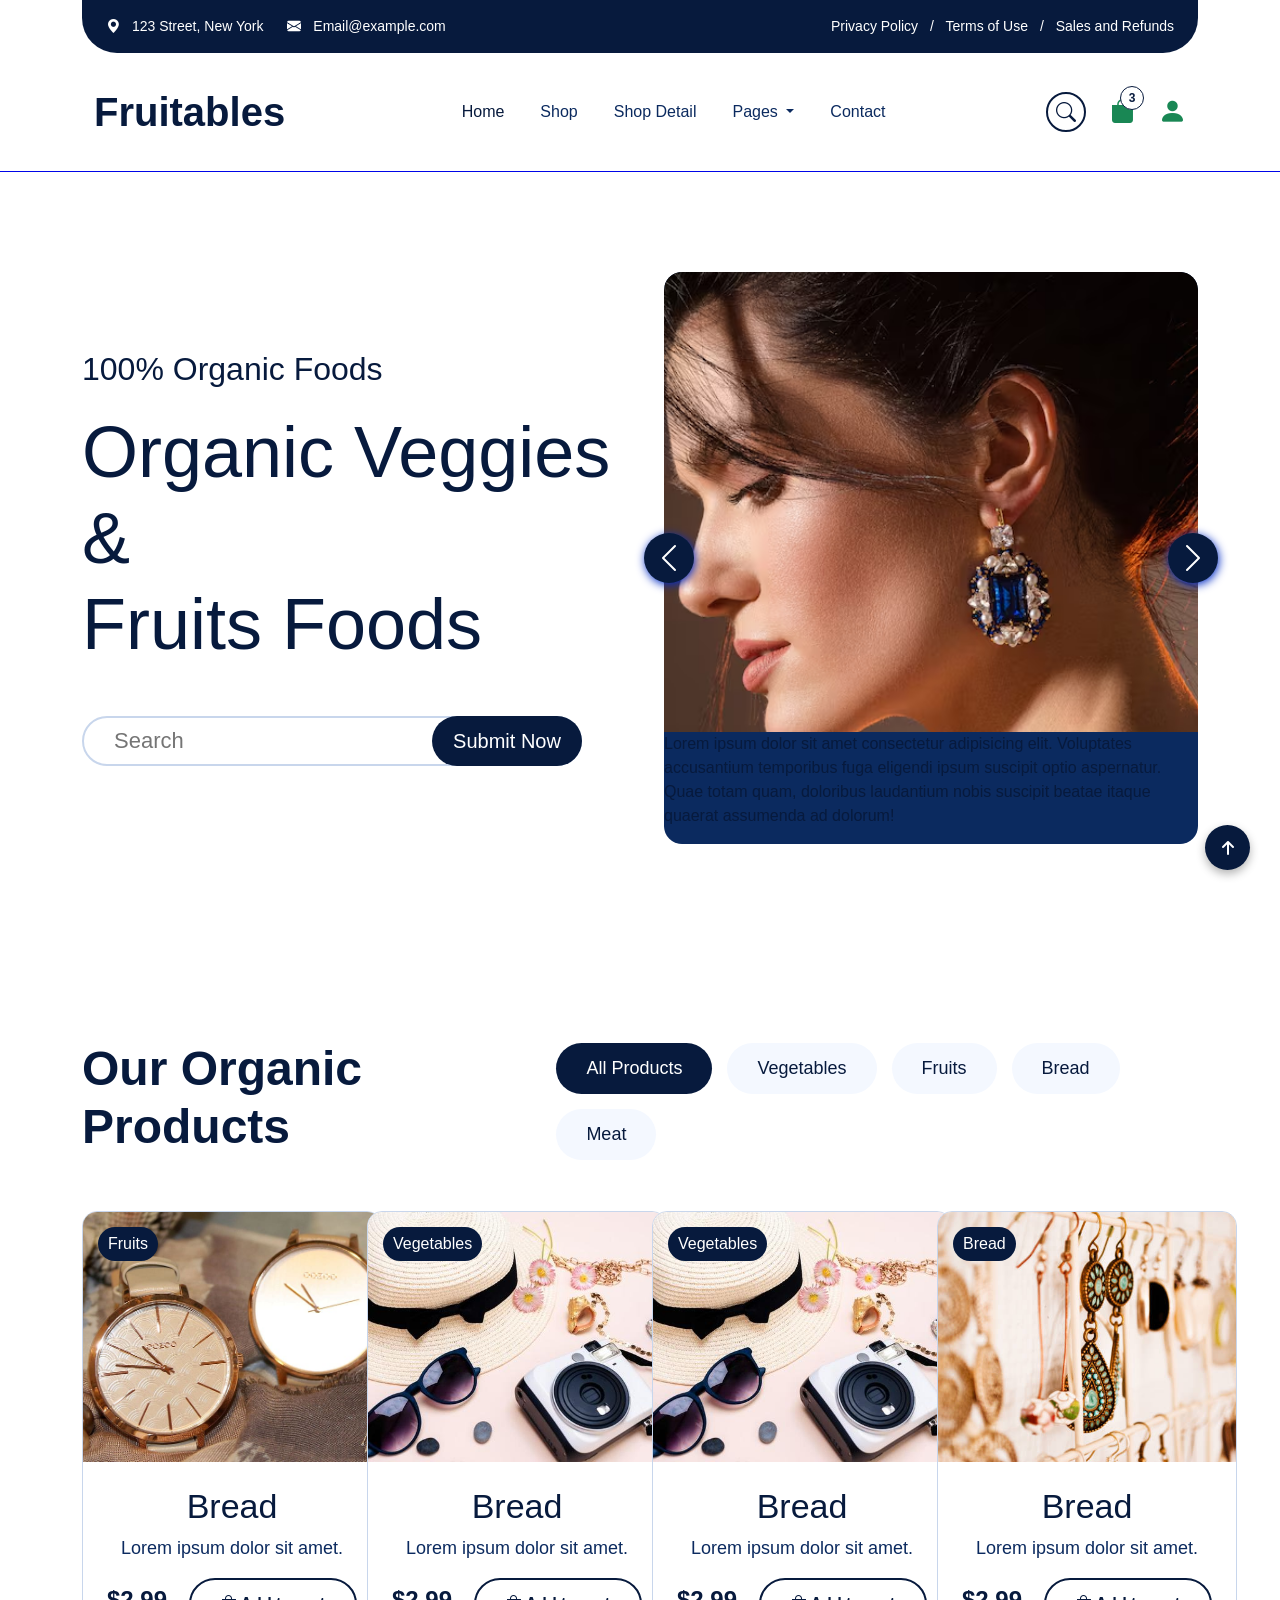
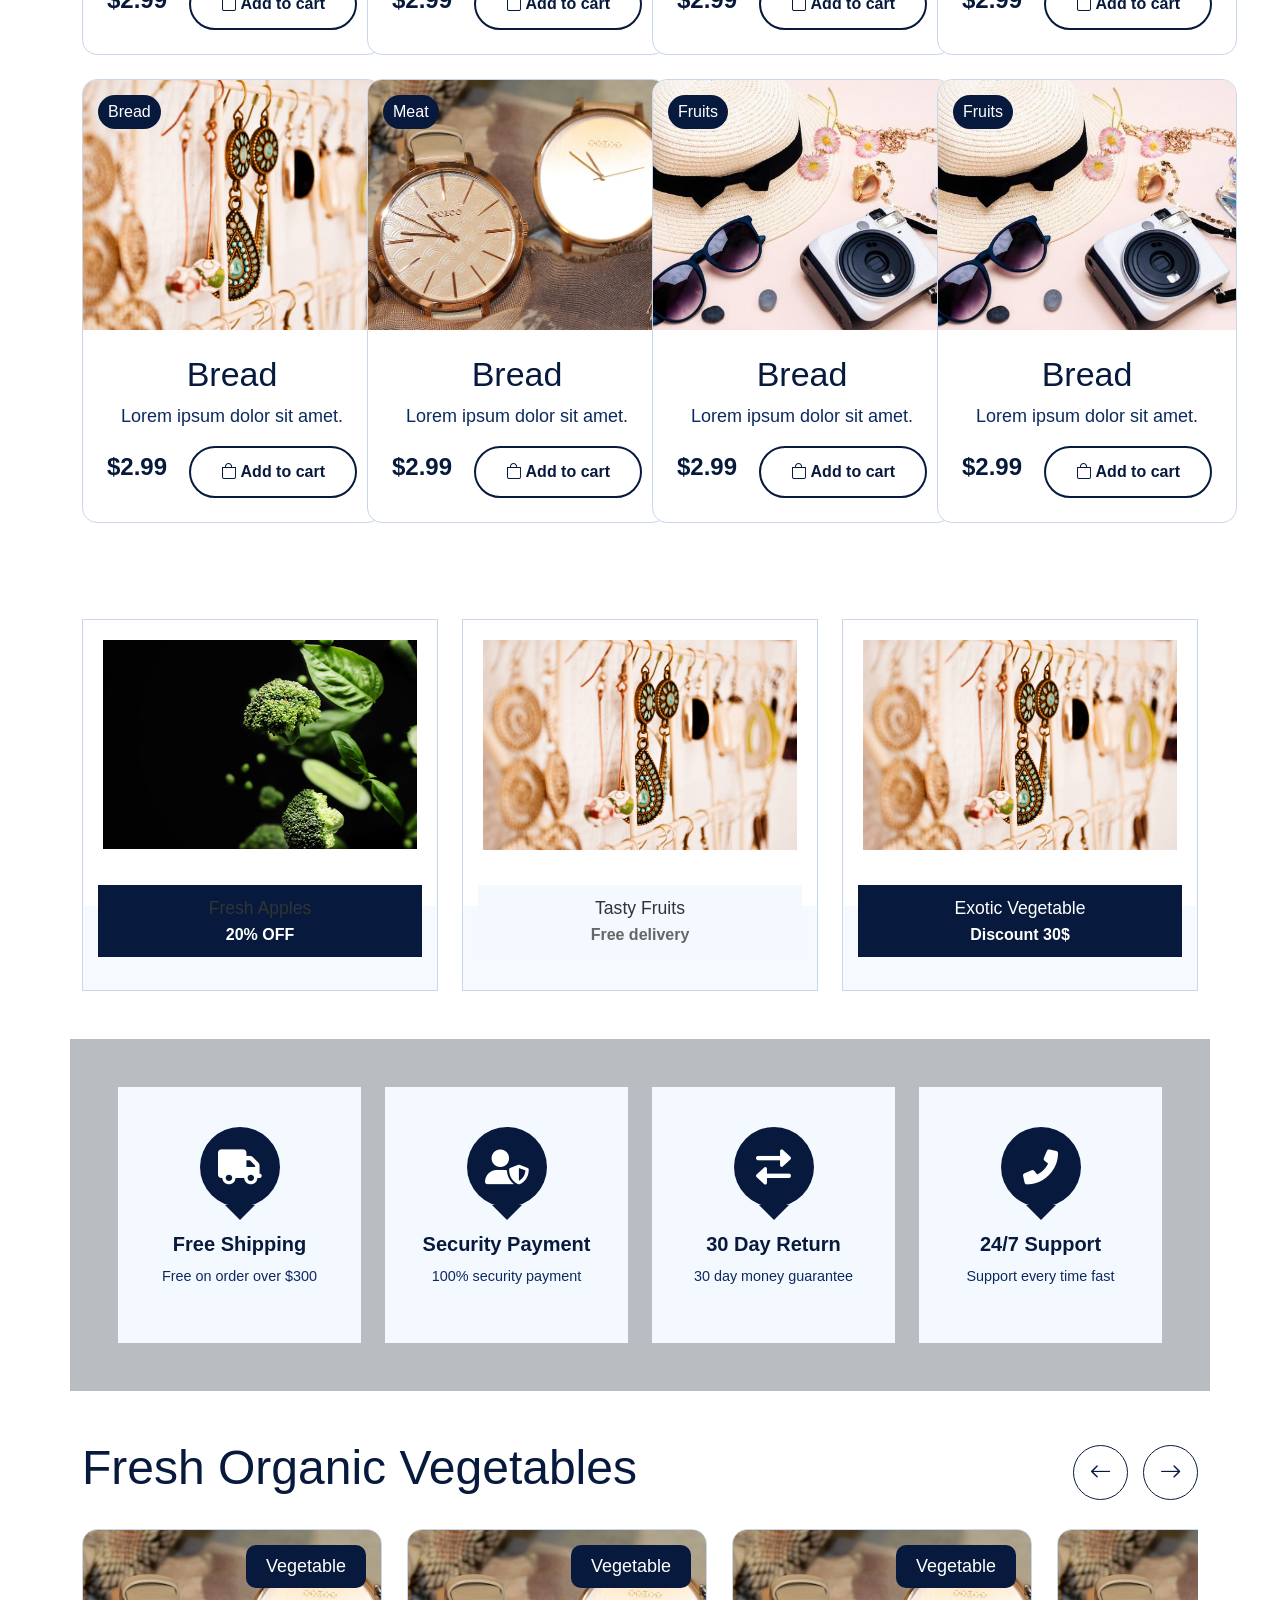
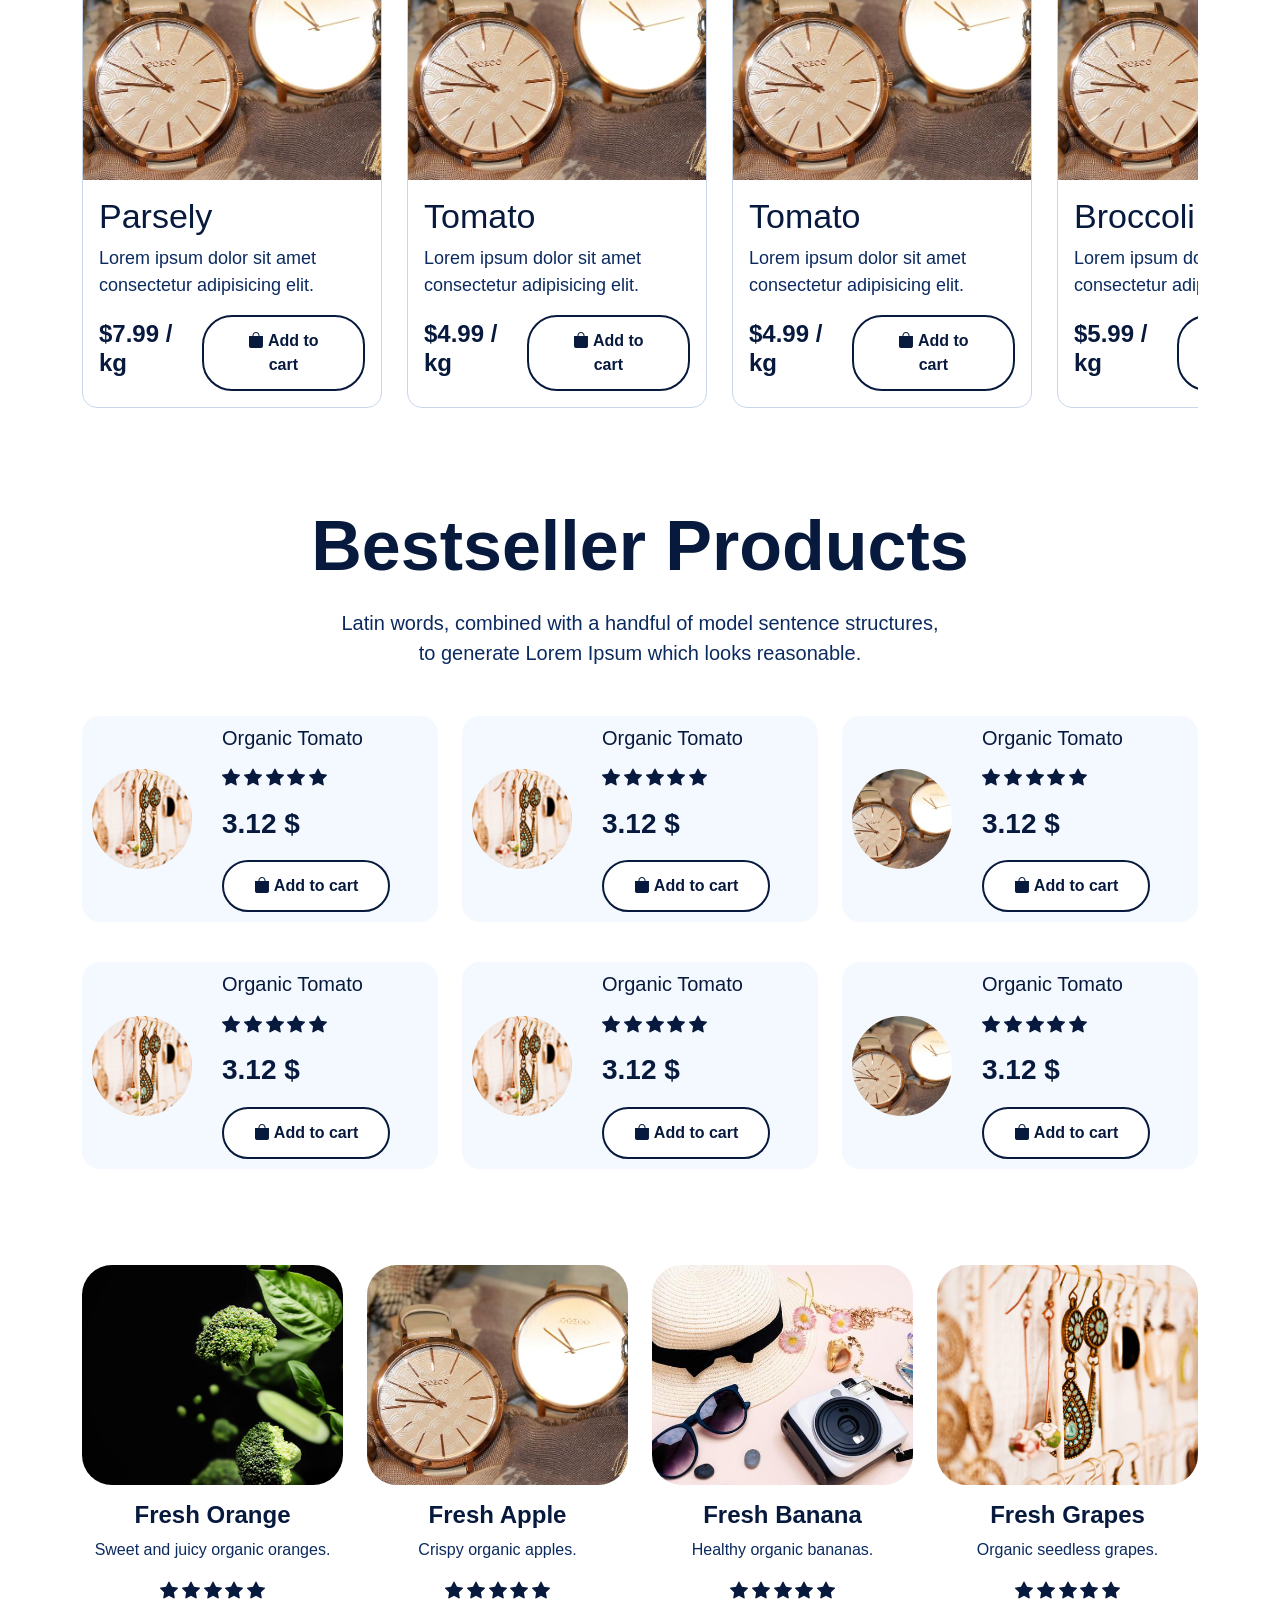
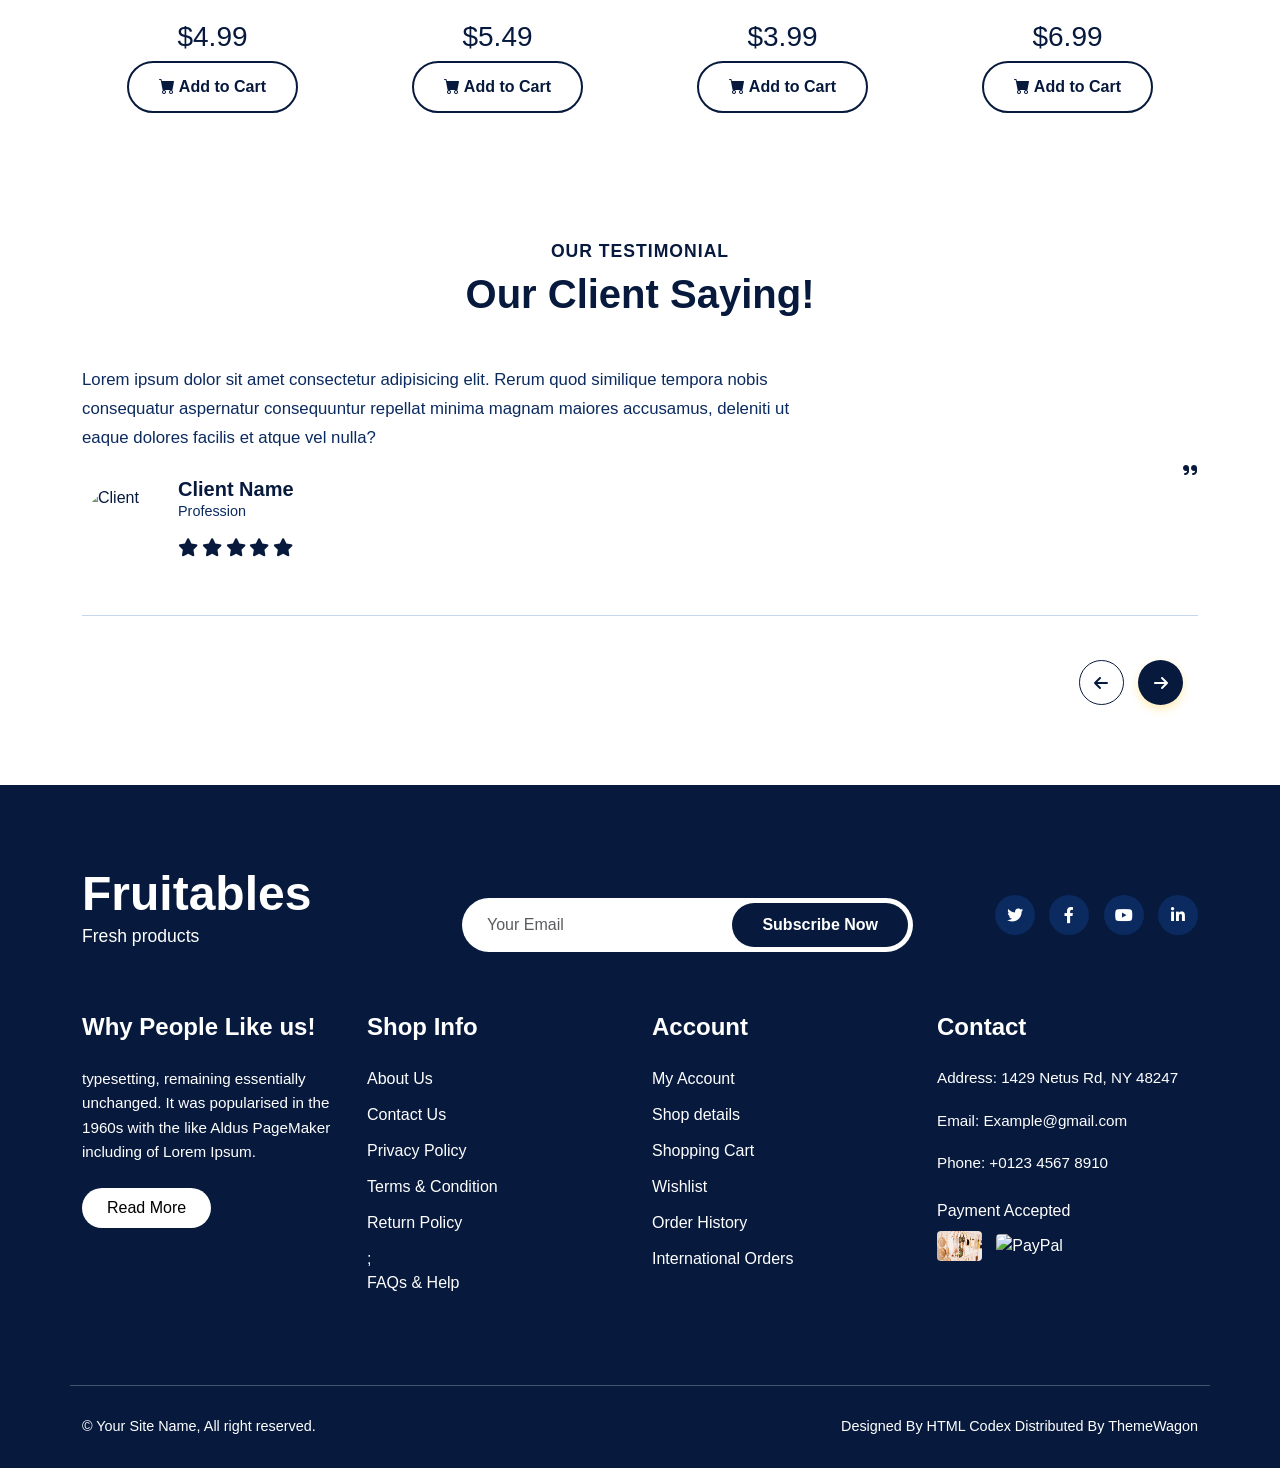
==== index.html @ 26f95936 "this is new" ====
<!DOCTYPE html>
<html lang="en">
<head>
    <meta charset="UTF-8">
    <meta name="viewport" content="width=device-width, initial-scale=1.0">

    <!-- Bootstrap -->
    <link href="https://cdn.jsdelivr.net/npm/bootstrap@5.3.3/dist/css/bootstrap.min.css" rel="stylesheet">

    <!-- Bootstrap Icons -->
    <link rel="stylesheet"
        href="https://cdn.jsdelivr.net/npm/bootstrap-icons@1.11.3/font/bootstrap-icons.min.css">


        
<link rel="stylesheet" href="https://cdnjs.cloudflare.com/ajax/libs/font-awesome/6.0.0/css/all.min.css">


    <link rel="stylesheet" href="style.css">

    <title>Fruitables Navbar</title>
</head>
<body>

<div class="container">

    <!-- Top Bar -->
    <div class="top-bar px-4 py-3 d-none d-lg-flex justify-content-between align-items-center">

        <div class="d-flex align-items-center gap-4 text-white">
            <span>
                <i class="bi bi-geo-alt-fill me-2"></i>
                123 Street, New York
            </span>

            <span>
                <i class="bi bi-envelope-fill me-2"></i>
                Email@example.com
            </span>
        </div>

        <div class="text-white">
            <a href="#" class="text-white text-decoration-none">Privacy Policy</a>
            <span class="mx-2">/</span>

            <a href="#" class="text-white text-decoration-none">Terms of Use</a>
            <span class="mx-2">/</span>

            <a href="#" class="text-white text-decoration-none">Sales and Refunds</a>
        </div>

    </div>


    <!-- Navbar -->

    <nav class="navbar navbar-expand-lg bg-white py-4">

        <div class="container-fluid">

            <!-- Logo -->

            <a class="navbar-brand logo" href="#">
                Fruitables
            </a>

            <!-- Mobile Button -->

            <button class="navbar-toggler"
                type="button"
                data-bs-toggle="collapse"
                data-bs-target="#navbar">

                <span class="navbar-toggler-icon"></span>

            </button>

            <div class="collapse navbar-collapse" id="navbar">

                <!-- Menu -->

                <ul class="navbar-nav mx-auto">

                    <li class="nav-item">
                        <a class="nav-link active" href="#">Home</a>
                    </li>

                    <li class="nav-item">
                        <a class="nav-link" href="#">Shop</a>
                    </li>

                    <li class="nav-item">
                        <a class="nav-link" href="#">Shop Detail</a>
                    </li>

                    <li class="nav-item dropdown">

                        <a class="nav-link dropdown-toggle"
                            href="#"
                            role="button"
                            data-bs-toggle="dropdown">

                            Pages

                        </a>

                        <ul class="dropdown-menu">
                            <li><a class="dropdown-item" href="#">Cart</a></li>
                            <li><a class="dropdown-item" href="#">Checkout</a></li>
                            <li><a class="dropdown-item" href="#">404 Page</a></li>
                        </ul>

                    </li>

                    <li class="nav-item">
                        <a class="nav-link" href="#">Contact</a>
                    </li>

                </ul>


                <!-- Icons -->

                <div class="d-flex align-items-center gap-4">

                    <button class="search-btn">
                        <i class="bi bi-search"></i>
                    </button>

                    <div class="position-relative">

                        <i class="bi bi-bag-fill fs-4 text-success"></i>

                        <span class="cart-count">
                            3
                        </span>

                    </div>

                    <i class="bi bi-person-fill fs-3 text-success"></i>

                </div>

            </div>

        </div>

    </nav>

</div>























<!-- Hero Section -->
<section class="hero-section">
    <div class="container">
        <div class="row align-items-center g-5">

            <!-- Left Content -->
            <div class="col-lg-6">

                <h5 class="hero-subtitle">
                    100% Organic Foods
                </h5>

                <h1 class="hero-title">
                    Organic Veggies & <br>
                    Fruits Foods
                </h1>

                <!-- Search Box -->
                <form class="hero-search mt-5">
                    <input type="text" placeholder="Search">

                    <button type="submit">
                        Submit Now
                    </button>
                </form>

            </div>

            <!-- Right Image -->
            <div class="col-lg-6">

                <div id="heroSlider" class="carousel slide" data-bs-ride="carousel">

                    <div class="carousel-inner rounded-4">

                        <div class="carousel-item active">

                            <div class="slider-box">

                                <img src="images/j1.avif"
                                    class="d-block w-100"
                                    alt="Fruits">

                                    <p>Lorem ipsum dolor sit amet consectetur adipisicing elit. Voluptates accusantium temporibus fuga eligendi ipsum suscipit optio aspernatur. Quae totam quam, doloribus laudantium nobis suscipit beatae itaque quaerat assumenda ad dolorum!</p>

                        

                            </div>

                        </div>

                        <div class="carousel-item">

                            <div class="slider-box">

                                <img src="images/j2.jpg"
                                    class="d-block w-100"
                                    alt="Vegetables">

                              

                            </div>

                        </div>

                    </div>

                    <!-- Previous -->

                    <button class="carousel-control-prev"
                        type="button"
                        data-bs-target="#heroSlider"
                        data-bs-slide="prev">

                        <span class="carousel-control-prev-icon"></span>

                    </button>

                    <!-- Next -->

                    <button class="carousel-control-next"
                        type="button"
                        data-bs-target="#heroSlider"
                        data-bs-slide="next">

                        <span class="carousel-control-next-icon"></span>

                    </button>

                </div>

            </div>

        </div>
    </div>
</section>





<section class="products py-5 my-5">
    <div class="container">

        <div class="d-lg-flex justify-content-between align-items-center mb-5">

            <h2 class="fw-bold display-5">
                Our Organic Products
            </h2>

            <div class="filter-buttons">

                <button class="filter-btn active" data-filter="all">
                    All Products
                </button>

                <button class="filter-btn" data-filter="vegetables">
                    Vegetables
                </button>

                <button class="filter-btn" data-filter="fruits">
                    Fruits
                </button>

                <button class="filter-btn" data-filter="bread">
                    Bread
                </button>

                <button class="filter-btn" data-filter="meat">
                    Meat
                </button>

            </div>

        </div>

        <div class="row g-4" id="product-list">

            <!-- Fruits -->

            <div class="col-lg-3 col-md-6 product" data-category="fruits">
                <div class="product-card">
                    <span class="badge-category">Fruits</span>

                    <img src="images/ac1.jpg" class="img-fluid">

                    <div class="p-4 text-center">

                        <h3>Bread</h3>

                        <p>Lorem ipsum dolor sit amet.</p>

                        <div class="d-flex justify-content-between align-items-center">

                            <h4>$2.99</h4>

                            <button class="cart-btn">
                                <i class="bi bi-bag"></i>
                                Add to cart
                            </button>

                        </div>

                    </div>

                </div>
            </div>

            <!-- Vegetable -->

            <div class="col-lg-3 col-md-6 product" data-category="vegetables">

                <div class="product-card">

                    <span class="badge-category">Vegetables</span>

                    <img src="images/ac5.jpg" class="img-fluid">

                      <div class="p-4 text-center">

                        <h3>Bread</h3>

                        <p>Lorem ipsum dolor sit amet.</p>

                        <div class="d-flex justify-content-between align-items-center">

                            <h4>$2.99</h4>

                            <button class="cart-btn">
                                <i class="bi bi-bag"></i>
                                Add to cart
                            </button>

                        </div>

                    </div>
                </div>

            </div>

             <!-- Vegetable -->

            <div class="col-lg-3 col-md-6 product" data-category="vegetables">

                <div class="product-card">

                    <span class="badge-category">Vegetables</span>

                    <img src="images/ac5.jpg" class="img-fluid">

                      <div class="p-4 text-center">

                        <h3>Bread</h3>

                        <p>Lorem ipsum dolor sit amet.</p>

                        <div class="d-flex justify-content-between align-items-center">

                            <h4>$2.99</h4>

                            <button class="cart-btn">
                                <i class="bi bi-bag"></i>
                                Add to cart
                            </button>

                        </div>

                    </div>
                </div>

            </div>

            <!-- Bread -->

            <div class="col-lg-3 col-md-6 product" data-category="bread">

                <div class="product-card">

                    <span class="badge-category">Bread</span>

                    <img src="images/ac6.jpg" class="img-fluid">

                    <div class="p-4 text-center">

                        <h3>Bread</h3>

                        <p>Lorem ipsum dolor sit amet.</p>

                        <div class="d-flex justify-content-between align-items-center">

                            <h4>$2.99</h4>

                            <button class="cart-btn">
                                <i class="bi bi-bag"></i>
                                Add to cart
                            </button>

                        </div>

                    </div>

                </div>

            </div>

               <!-- Bread -->

            <div class="col-lg-3 col-md-6 product" data-category="bread">

                <div class="product-card">

                    <span class="badge-category">Bread</span>

                    <img src="images/ac6.jpg" class="img-fluid">

                    <div class="p-4 text-center">

                        <h3>Bread</h3>

                        <p>Lorem ipsum dolor sit amet.</p>

                        <div class="d-flex justify-content-between align-items-center">

                            <h4>$2.99</h4>

                            <button class="cart-btn">
                                <i class="bi bi-bag"></i>
                                Add to cart
                            </button>

                        </div>

                    </div>

                </div>

            </div>


            <!-- Meat -->

            <div class="col-lg-3 col-md-6 product" data-category="meat">

                <div class="product-card">

                    <span class="badge-category">Meat</span>

                    <img src="images/ac1.jpg" class="img-fluid">

                      <div class="p-4 text-center">

                        <h3>Bread</h3>

                        <p>Lorem ipsum dolor sit amet.</p>

                        <div class="d-flex justify-content-between align-items-center">

                            <h4>$2.99</h4>

                            <button class="cart-btn">
                                <i class="bi bi-bag"></i>
                                Add to cart
                            </button>

                        </div>

                    </div>

                </div>

            </div>

            <!-- Another Fruit -->

            <div class="col-lg-3 col-md-6 product" data-category="fruits">

                <div class="product-card">

                    <span class="badge-category">Fruits</span>

                    <img src="images/ac5.jpg" class="img-fluid">

                     <div class="p-4 text-center">

                        <h3>Bread</h3>

                        <p>Lorem ipsum dolor sit amet.</p>

                        <div class="d-flex justify-content-between align-items-center">

                            <h4>$2.99</h4>

                            <button class="cart-btn">
                                <i class="bi bi-bag"></i>
                                Add to cart
                            </button>

                        </div>

                    </div>
                </div>

            </div>


                <!-- Another Fruit -->

            <div class="col-lg-3 col-md-6 product" data-category="fruits">

                <div class="product-card">

                    <span class="badge-category">Fruits</span>

                    <img src="images/ac5.jpg" class="img-fluid">

                     <div class="p-4 text-center">

                        <h3>Bread</h3>

                        <p>Lorem ipsum dolor sit amet.</p>

                        <div class="d-flex justify-content-between align-items-center">

                            <h4>$2.99</h4>

                            <button class="cart-btn">
                                <i class="bi bi-bag"></i>
                                Add to cart
                            </button>

                        </div>

                    </div>
                </div>

            </div>

        </div>

    </div>
</section>


<div class="container">
    <div class="row g-4 justify-content-center">
        
        <!-- Card 1 -->
        <div class="col-md-4 col-sm-6">
            <div class="fruit-shop-card fruit-card-apple">
                <div class="fruit-shop-img-container">
                    <img src="images/b1.jpg" alt="Apples">
                </div>
                <div class="fruit-shop-info-section">
                    <div class="fruit-shop-bg-overlay"></div>
                    <div class="fruit-shop-text-box">
                        <div class="fruit-shop-title">Fresh Apples</div>
                        <div class="fruit-shop-offer">20% OFF</div>
                    </div>
                </div>
            </div>
        </div>

        <!-- Card 2 -->
        <div class="col-md-4 col-sm-6">
            <div class="fruit-shop-card fruit-card-berry">
                <div class="fruit-shop-img-container">
                    <img src="images/ac6.jpg" alt="Strawberry">
                </div>
                <div class="fruit-shop-info-section">
                    <div class="fruit-shop-bg-overlay"></div>
                    <div class="fruit-shop-text-box">
                        <div class="fruit-shop-title">Tasty Fruits</div>
                        <div class="fruit-shop-offer">Free delivery</div>
                    </div>
                </div>
            </div>
        </div>

        <!-- Card 3 -->
        <div class="col-md-4 col-sm-6">
            <div class="fruit-shop-card fruit-card-veg">
                <div class="fruit-shop-img-container">
                    <img src="images/ac6.jpg" alt="Broccoli">
                </div>
                <div class="fruit-shop-info-section">
                    <div class="fruit-shop-bg-overlay"></div>
                    <div class="fruit-shop-text-box">
                        <div class="fruit-shop-title">Exotic Vegetable</div>
                        <div class="fruit-shop-offer">Discount 30$</div>
                    </div>
                </div>
            </div>
        </div>

    </div>
</div>

















<section class="container mt-5 p-5" style="background-color: rgb(185, 188, 192);">
    <div class="row g-4">
        
        <!-- Service 1: Free Shipping -->
        <div class="col-lg-3 col-md-6">
            <div class="service-card">
                <div class="icon-marker">
                    <i class="fas fa-truck"></i>
                </div>
                <div class="content-wrapper">
                    <h5 class="service-title">Free Shipping</h5>
                    <p class="service-desc">Free on order over $300</p>
                </div>
            </div>
        </div>

        <!-- Service 2: Security Payment -->
        <div class="col-lg-3 col-md-6">
            <div class="service-card">
                <div class="icon-marker">                  <i class="fas fa-user-shield"></i>
                </div>
                <div class="content-wrapper">
                    <h5 class="service-title">Security Payment</h5>
                    <p class="service-desc">100% security payment</p>
                </div>
            </div>
        </div>

        <!-- Service 3: 30 Day Return -->
        <div class="col-lg-3 col-md-6">
            <div class="service-card">
                <div class="icon-marker">
                    <i class="fas fa-exchange-alt"></i>
                </div>
                <div class="content-wrapper">
                    <h5 class="service-title">30 Day Return</h5>
                    <p class="service-desc">30 day money guarantee</p>
                </div>
            </div>
        </div>

        <!-- Service 4: 24/7 Support -->
        <div class="col-lg-3 col-md-6">
            <div class="service-card">
                <div class="icon-marker">
                    <i class="fas fa-phone-alt"></i>
                </div>
                <div class="content-wrapper">
                    <h5 class="service-title">24/7 Support</h5>
                    <p class="service-desc">Support every time fast</p>
                </div>
            </div>
        </div>

    </div>
</section>


















<section class="py-5">
    <div class="container">

        <!-- Heading -->
        <div class="d-flex justify-content-between align-items-center mb-4">
            <h1 class="fw-light display-5">
                Fresh Organic Vegetables
            </h1>

            <div class="slider-buttons">
                <button class="slider-btn" id="prev">
                    <i class="bi bi-arrow-left"></i>
                </button>

                <button class="slider-btn" id="next">
                    <i class="bi bi-arrow-right"></i>
                </button>
            </div>
        </div>

        <!-- Slider -->
        <div class="slider-wrapper">

            <div class="slider-track" id="slider">

                <!-- Card -->
                <div class="product-card">
                   <div class="card-img">
        <img src="images/ac1.jpg" alt="Vegetable">
    </div>
                    <span class="badge-custom">Vegetable</span>

                    <div class="p-3">
                        <h3>Parsely</h3>

                        <p>
                            Lorem ipsum dolor sit amet consectetur adipisicing elit.
                        </p>

                        <div class="d-flex justify-content-between align-items-center">

                            <h4>$7.99 / kg</h4>

                            <button class="cart-btn">
                                <i class="bi bi-bag-fill"></i>
                                Add to cart
                            </button>

                        </div>

                    </div>
                </div>

                <!-- Card -->
                <div class="product-card">
                  <div class="card-img">
        <img src="images/ac1.jpg" alt="Vegetable">
    </div>
                    <span class="badge-custom">Vegetable</span>

                    <div class="p-3">
                        <h3>Tomato</h3>

                        <p>
                            Lorem ipsum dolor sit amet consectetur adipisicing elit.
                        </p>

                        <div class="d-flex justify-content-between align-items-center">

                            <h4>$4.99 / kg</h4>

                            <button class="cart-btn">
                                <i class="bi bi-bag-fill"></i>
                                Add to cart
                            </button>

                        </div>

                    </div>
                </div>


                 <div class="product-card">
                     <div class="card-img">
        <img src="images/ac1.jpg" alt="Vegetable">
    </div>
                    <span class="badge-custom">Vegetable</span>

                    <div class="p-3">
                        <h3>Tomato</h3>

                        <p>
                            Lorem ipsum dolor sit amet consectetur adipisicing elit.
                        </p>

                        <div class="d-flex justify-content-between align-items-center">

                            <h4>$4.99 / kg</h4>

                            <button class="cart-btn">
                                <i class="bi bi-bag-fill"></i>
                                Add to cart
                            </button>

                        </div>

                    </div>
                </div>


                <!-- Card -->
                <div class="product-card">
                    <div class="card-img">
        <img src="images/ac1.jpg" alt="Vegetable">
    </div>
                    <span class="badge-custom">Vegetable</span>

                    <div class="p-3">
                        <h3>Broccoli</h3>

                        <p>
                            Lorem ipsum dolor sit amet consectetur adipisicing elit.
                        </p>

                        <div class="d-flex justify-content-between align-items-center">

                            <h4>$5.99 / kg</h4>

                            <button class="cart-btn">
                                <i class="bi bi-bag-fill"></i>
                                Add to cart
                            </button>

                        </div>

                    </div>
                </div>

                <!-- Card -->
                <div class="product-card">
                    <div class="card-img">
        <img src="images/ac1.jpg" alt="Vegetable">
    </div>
                    <span class="badge-custom">Fruit</span>

                    <div class="p-3">
                        <h3>Banana</h3>

                        <p>
                            Lorem ipsum dolor sit amet consectetur adipisicing elit.
                        </p>

                        <div class="d-flex justify-content-between align-items-center">

                            <h4>$7.99 / kg</h4>

                            <button class="cart-btn">
                                <i class="bi bi-bag-fill"></i>
                                Add to cart
                            </button>

                        </div>

                    </div>
                </div>

            </div>

        </div>

    </div>
</section>



























<section class="bestseller py-5">

    <div class="container">

        <div class="text-center mb-5">

            <h1 class="section-title">
                Bestseller Products
            </h1>

            <p class="section-text">
                Latin words, combined with a handful of model sentence structures,
                to generate Lorem Ipsum which looks reasonable.
            </p>

        </div>

        <div class="row g-4">

            <!-- Product -->
            <div class="col-lg-4 col-md-6">

                <div class="product-box">

                    <img src="images/ac6.jpg" alt="">

                    <div class="product-info">

                        <h3>Organic Tomato</h3>

                        <div class="stars">

                            <i class="bi bi-star-fill active"></i>
                            <i class="bi bi-star-fill active"></i>
                            <i class="bi bi-star-fill active"></i>
                            <i class="bi bi-star-fill active"></i>
                            <i class="bi bi-star-fill"></i>

                        </div>

                        <h2>3.12 $</h2>

                        <button class="cart-btn">

                            <i class="bi bi-bag-fill"></i>

                            Add to cart

                        </button>

                    </div>

                </div>

            </div>

            

            <!-- Product -->
            <div class="col-lg-4 col-md-6">

                <div class="product-box">

                    <img src="images/ac6.jpg" alt="">

                    <div class="product-info">

                        <h3>Organic Tomato</h3>

                        <div class="stars">

                            <i class="bi bi-star-fill active"></i>
                            <i class="bi bi-star-fill active"></i>
                            <i class="bi bi-star-fill active"></i>
                            <i class="bi bi-star-fill active"></i>
                            <i class="bi bi-star-fill"></i>

                        </div>

                        <h2>3.12 $</h2>

                        <button class="cart-btn">

                            <i class="bi bi-bag-fill"></i>

                            Add to cart

                        </button>

                    </div>

                </div>

            </div>

            <!-- Product -->
            <div class="col-lg-4 col-md-6">

                <div class="product-box">

                    <img src="images/ac1.jpg" alt="">

                    <div class="product-info">

                        <h3>Organic Tomato</h3>

                        <div class="stars">

                            <i class="bi bi-star-fill active"></i>
                            <i class="bi bi-star-fill active"></i>
                            <i class="bi bi-star-fill active"></i>
                            <i class="bi bi-star-fill active"></i>
                            <i class="bi bi-star-fill"></i>

                        </div>

                        <h2>3.12 $</h2>

                        <button class="cart-btn">

                            <i class="bi bi-bag-fill"></i>

                            Add to cart

                        </button>

                    </div>

                </div>

            </div>

        </div>


















        
        <div class="row g-4 mt-3">

            <!-- Product -->
            <div class="col-lg-4 col-md-6">

                <div class="product-box">

                    <img src="images/ac6.jpg" alt="">

                    <div class="product-info">

                        <h3>Organic Tomato</h3>

                        <div class="stars">

                            <i class="bi bi-star-fill active"></i>
                            <i class="bi bi-star-fill active"></i>
                            <i class="bi bi-star-fill active"></i>
                            <i class="bi bi-star-fill active"></i>
                            <i class="bi bi-star-fill"></i>

                        </div>

                        <h2>3.12 $</h2>

                        <button class="cart-btn">

                            <i class="bi bi-bag-fill"></i>

                            Add to cart

                        </button>

                    </div>

                </div>

            </div>

            

            <!-- Product -->
            <div class="col-lg-4 col-md-6">

                <div class="product-box">

                    <img src="images/ac6.jpg" alt="">

                    <div class="product-info">

                        <h3>Organic Tomato</h3>

                        <div class="stars">

                            <i class="bi bi-star-fill active"></i>
                            <i class="bi bi-star-fill active"></i>
                            <i class="bi bi-star-fill active"></i>
                            <i class="bi bi-star-fill active"></i>
                            <i class="bi bi-star-fill"></i>

                        </div>

                        <h2>3.12 $</h2>

                        <button class="cart-btn">

                            <i class="bi bi-bag-fill"></i>

                            Add to cart

                        </button>

                    </div>

                </div>

            </div>

            <!-- Product -->
            <div class="col-lg-4 col-md-6">

                <div class="product-box">

                    <img src="images/ac1.jpg" alt="">

                    <div class="product-info">

                        <h3>Organic Tomato</h3>

                        <div class="stars">

                            <i class="bi bi-star-fill active"></i>
                            <i class="bi bi-star-fill active"></i>
                            <i class="bi bi-star-fill active"></i>
                            <i class="bi bi-star-fill active"></i>
                            <i class="bi bi-star-fill"></i>

                        </div>

                        <h2>3.12 $</h2>

                        <button class="cart-btn">

                            <i class="bi bi-bag-fill"></i>

                            Add to cart

                        </button>

                    </div>

                </div>

            </div>

        </div>












    </div>

</section>











<section class="py-5">

<div class="container">

<div class="row g-4">

<!-- Card 1 -->
<div class="col-lg-3 col-md-6">

<div class="product-cards">

<div class="image-box">
<img src="images/b1.jpg" alt="">
</div>

<div class="card-body text-center mt-3">

<h4>Fresh Orange</h4>

<p>
Sweet and juicy organic oranges.
</p>

<div class="stars">
<i class="bi bi-star-fill active"></i>
<i class="bi bi-star-fill active"></i>
<i class="bi bi-star-fill active"></i>
<i class="bi bi-star-fill active"></i>
<i class="bi bi-star-fill"></i>
</div>

<h3>$4.99</h3>

<button class="cart-btn">
<i class="bi bi-cart-fill"></i>
Add to Cart
</button>

</div>

</div>

</div>

<!-- Card 2 -->
<div class="col-lg-3 col-md-6">

<div class="product-cards">

<div class="image-box">
<img src="images/ac1.jpg" alt="">
</div>

<div class="card-body text-center mt-3">

<h4>Fresh Apple</h4>

<p>Crispy organic apples.</p>

<div class="stars">
<i class="bi bi-star-fill active"></i>
<i class="bi bi-star-fill active"></i>
<i class="bi bi-star-fill active"></i>
<i class="bi bi-star-fill active"></i>
<i class="bi bi-star-fill"></i>
</div>

<h3>$5.49</h3>

<button class="cart-btn">
<i class="bi bi-cart-fill"></i>
Add to Cart
</button>

</div>

</div>

</div>

<!-- Card 3 -->
<div class="col-lg-3 col-md-6">

<div class="product-cards">

<div class="image-box">
<img src="images/ac5.jpg" alt="">
</div>

<div class="card-body text-center mt-3">

<h4>Fresh Banana</h4>

<p>Healthy organic bananas.</p>

<div class="stars">
<i class="bi bi-star-fill active"></i>
<i class="bi bi-star-fill active"></i>
<i class="bi bi-star-fill active"></i>
<i class="bi bi-star-fill active"></i>
<i class="bi bi-star-fill"></i>
</div>

<h3>$3.99</h3>

<button class="cart-btn">
<i class="bi bi-cart-fill"></i>
Add to Cart
</button>

</div>

</div>

</div>

<!-- Card 4 -->
<div class="col-lg-3 col-md-6">

<div class="product-cards">

<div class="image-box">
<img src="images/ac6.jpg" alt="">
</div>

<div class="card-body text-center mt-3">

<h4>Fresh Grapes</h4>

<p>Organic seedless grapes.</p>

<div class="stars">
<i class="bi bi-star-fill active"></i>
<i class="bi bi-star-fill active"></i>
<i class="bi bi-star-fill active"></i>
<i class="bi bi-star-fill active"></i>
<i class="bi bi-star-fill"></i>
</div>

<h3>$6.99</h3>

<button class="cart-btn">
<i class="bi bi-cart-fill"></i>
Add to Cart
</button>

</div>

</div>

</div>

</div>

</div>

</section>




















<section class="testimonial-wrapper">
    <div class="container">
        
        <!-- Header Section -->
        <div class="text-center mb-5">
            <h6 class="subtitle">Our Testimonial</h6>
            <h2 class="main-title">Our Client Saying!</h2>
        </div>

      <div class="row">
          <!-- Slider Container -->
        <div id="clientSlider" class="carousel slide" data-bs-ride="carousel">
            <div class="carousel-inner">
                
                <!-- Slide 1 -->
                <div class="carousel-item active">
                    <div class="testimonial-content">
                        <div class="row align-items-center">
                            <div class="col-lg-8">
                                <p class="quote-text">
                                    Lorem ipsum dolor sit amet consectetur adipisicing elit. Rerum quod similique tempora nobis consequatur aspernatur consequuntur repellat minima magnam maiores accusamus, deleniti ut eaque dolores facilis et atque vel nulla?
                                </p>
                                <div class="client-info d-flex align-items-center">
                                    <img src="https://i.pravatar.cc/150?u=1" alt="Client" class="client-img">
                                    <div class="ms-3">
                                        <h5 class="client-name">Client Name</h5>
                                        <p class="client-profession">Profession</p>
                                        <div class="stars">
                                            <i class="fas fa-star"></i>
                                            <i class="fas fa-star"></i>
                                            <i class="fas fa-star"></i>
                                            <i class="fas fa-star"></i>
                                            <i class="fas fa-star"></i>
                                        </div>
                                    </div>
                                </div>
                            </div>
                            <div class="col-lg-4 text-end d-none d-lg-block">
                               <i class="fas fa-quote-right"></i>
                            </div>
                        </div>
                    </div>
                </div>

                <!-- Slide 2 -->
                <div class="carousel-item">
                    <div class="testimonial-content">
                        <div class="row align-items-center">
                            <div class="col-lg-8">
                                <p class="quote-text">
                                 
                                 Lorem ipsum dolor sit amet consectetur adipisicing elit. Rerum quod similique tempora nobis consequatur aspernatur consequuntur repellat minima magnam maiores accusamus, deleniti ut eaque dolores facilis et atque vel nulla?
                                </p>
                                <div class="client-info d-flex align-items-center">
                                    <img src="https://i.pravatar.cc/150?u=2" alt="Client" class="client-img">
                                    <div class="ms-3">
                                        <h5 class="client-name">Jane Doe</h5>
                                        <p class="client-profession">CEO of Tech Corp</p>
                                        <div class="stars">
                                            <i class="fas fa-star"></i>
                                            <i class="fas fa-star"></i>
                                            <i class="fas fa-star"></i>
                                            <i class="fas fa-star"></i>
                                            <i class="fas fa-star-half-alt"></i>
                                        </div>
                                    </div>
                                </div>
                            </div>
                            <div class="col-lg-4 text-end d-none d-lg-block">
                                 <i class="fas fa-quote-right"></i>
                            </div>
                        </div>
                    </div>
                </div>

            </div>

            <!-- Custom Navigation Buttons (Exactly like the image) -->
            <div class="slider-controls text-end mt-4">
                <button class="btn-nav btn-prev" type="button" data-bs-target="#clientSlider" data-bs-slide="prev">
                    <i class="fas fa-arrow-left"></i>
                </button>
                <button class="btn-nav btn-next" type="button" data-bs-target="#clientSlider" data-bs-slide="next">
                    <i class="fas fa-arrow-right"></i>
                </button>
            </div>
        </div>
      </div>

    </div>
</section>
















<footer class="footer-section">
    <div class="container">
        <!-- Top Row: Logo & Newsletter -->
        <div class="row align-items-center mb-5">
            <div class="col-lg-4 mb-4 mb-lg-0">
                <h2 class="footer-logo">Fruitables</h2>
                <p class="footer-tagline">Fresh products</p>
            </div>
            <div class="col-lg-5 mb-4 mb-lg-0">
                <div class="newsletter-form">
                    <input type="email" placeholder="Your Email" class="form-control">
                    <button class="btn-subscribe">Subscribe Now</button>
                </div>
            </div>
            <div class="col-lg-3 text-lg-end">
                <div class="social-icons">
                    <a href="#"><i class="fab fa-twitter"></i></a>
                    <a href="#"><i class="fab fa-facebook-f"></i></a>
                    <a href="#"><i class="fab fa-youtube"></i></a>
                    <a href="#"><i class="fab fa-linkedin-in"></i></a>
                </div>
            </div>
        </div>

        <!-- Middle Row: Links Columns -->
        <div class="row">
            <!-- Why People Like Us -->
            <div class="col-lg-3 col-md-6 mb-4">
                <h4 class="footer-heading">Why People Like us!</h4>
                <p class="footer-text">
                    typesetting, remaining essentially unchanged. It was popularised in the 1960s with the like Aldus PageMaker including of Lorem Ipsum.
                </p>
                <a href="#" class="btn btn-success mt-2" style="background-color: var(--primary-color); border:none; color:black; border-radius:50px; padding: 8px 25px;">Read More</a>
            </div>

            <!-- Shop Info -->
            <div class="col-lg-3 col-md-6 mb-4">
                <h4 class="footer-heading">Shop Info</h4>
                <ul class="footer-links">
                    <li><a href="#">About Us</a></li>
                    <li><a href="#">Contact Us</a></li>
                    <li><a href="#">Privacy Policy</a></li>
                    <li><a href="#">Terms & Condition</a></li>
                    <li><a href="#">Return Policy</a></li>;
                    <li><a href="#">FAQs & Help</a></li>
                </ul>
            </div>

            <!-- Account -->
            <div class="col-lg-3 col-md-6 mb-4">
                <h4 class="footer-heading">Account</h4>
                <ul class="footer-links">
                    <li><a href="#">My Account</a></li>
                    <li><a href="#">Shop details</a></li>
                    <li><a href="#">Shopping Cart</a></li>
                    <li><a href="#">Wishlist</a></li>
                    <li><a href="#">Order History</a></li>
                    <li><a href="#">International Orders</a></li>
                </ul>
            </div>

            <!-- Contact -->
            <div class="col-lg-3 col-md-6 mb-4">
                <h4 class="footer-heading">Contact</h4>
                <div class="contact-item">Address: 1429 Netus Rd, NY 48247</div>
                <div class="contact-item">Email: Example@gmail.com</div>
                <div class="contact-item">Phone: +0123 4567 8910</div>
                <div class="mt-4">
                    <p class="text-white mb-2">Payment Accepted</p>
                    <div class="payment-methods">
                        <!-- استفاده از آیکون‌های شبیه‌سازی شده برای ویزا و پی‌پال -->
                        <img src="images/ac6.jpg" alt="Visa">
                        <img src="https://upload.wikimedia.org/wikipedia/commons/b/b5/PayPal.svg" alt="PayPal">
                    </div>
                </div>
            </div>
        </div>

        <!-- Bottom Bar -->
        <div class="row footer-bottom">
            <div class="col-md-6 text-center text-md-start">
                <span>© Your Site Name, All right reserved.</span>
            </div>
            <div class="col-md-6 text-center text-md-end">
                <span>Designed By HTML Codex Distributed By ThemeWagon</span>
            </div>
        </div>
    </div>
</footer>

<!-- Back to Top Button -->
<div class="back-to-top" onclick="window.scrollTo({top: 0, behavior: 'smooth'});">
    <i class="fas fa-arrow-up"></i>
</div>

























<script>
  const buttons = document.querySelectorAll(".filter-btn");
const products = document.querySelectorAll(".product");

buttons.forEach(button => {

    button.addEventListener("click", () => {

        // Active button
        buttons.forEach(btn => btn.classList.remove("active"));
        button.classList.add("active");

        const filter = button.dataset.filter;

        // Hide all cards first
        products.forEach(product => {

            product.classList.remove("show");
            product.classList.add("hide");

        });

        // Wait for hide animation
        setTimeout(() => {

            products.forEach(product => {

                if (filter === "all" || product.dataset.category === filter) {

                    product.style.display = "block";

                    product.classList.remove("hide");
                    product.classList.add("show");

                } else {

                    product.style.display = "none";

                }

            });

        }, 300);

    });

});

// Show all cards on page load
products.forEach(product => product.classList.add("show"));





const slider = document.getElementById("slider");

const next = document.getElementById("next");

const prev = document.getElementById("prev");

let scrollAmount = 0;

const cardWidth = 325;

next.addEventListener("click", () => {

    scrollAmount += cardWidth;

    if(scrollAmount > slider.scrollWidth - slider.parentElement.clientWidth){
        scrollAmount = slider.scrollWidth - slider.parentElement.clientWidth;
    }

    slider.style.transform = `translateX(-${scrollAmount}px)`;

});

prev.addEventListener("click", ()=>{

    scrollAmount -= cardWidth;

    if(scrollAmount < 0){
        scrollAmount = 0;
    }

    slider.style.transform = `translateX(-${scrollAmount}px)`;

});





// const slider = document.getElementById("sliderWrapper");

// const next = document.getElementById("next");
// const prev = document.getElementById("prev");

// next.addEventListener("click", function () {

//     slider.scrollBy({
//         left: 320,
//         behavior: "smooth"
//     });

// });

// prev.addEventListener("click", function () {

//     slider.scrollBy({
//         left: -320,
//         behavior: "smooth"
//     });

// });


</script>


<script src="https://cdn.jsdelivr.net/npm/bootstrap@5.3.3/dist/js/bootstrap.bundle.min.js"></script>


</body>
</html>
---- style.css ----
body{
    font-family: Arial, Helvetica, sans-serif;

}

/* Top Bar */

.top-bar{
    background:#002272;
    border-radius:0 0 35px 35px;
    font-size:14px;
}

/* Logo */

.logo{
    font-size:40px;
    font-weight:700;
    color:#000a94 !important;
}

/* Nav */

.nav-link{
    color:#1f1f1f;
    font-size:16px;
    margin:0 10px;
    transition:.3s;
}

.nav-link:hover,
.nav-link.active{
    color:#0051ff !important;
}

/* Search */

.search-btn{

    width:40px;
   
    height:40px;
    border-radius:50%;
    border:2px solid rgb(156, 159, 255);
    background:white;
    color:#001dc4;
    font-size:20px;
    transition:.3s;
}

.search-btn:hover{
    background:#001ac4;
    color:white;
}

/* Cart */

.cart-count{

    position:absolute;
    top:-8px;
    right:-10px;

    width:24px;
    height:24px;

    border-radius:50%;
    background:rgb(147, 0, 27);

    color:white;

    display:flex;
    align-items:center;
    justify-content:center;

    font-size:12px;
    font-weight:bold;
}

.bi-bag-fill,
.bi-person-fill{
    cursor:pointer;
}

/* Mobile */

@media(max-width:991px){

    .navbar-collapse{
        text-align:center;
        padding-top:20px;
    }

    .navbar-nav{
        margin-bottom:20px;
    }

    .logo{
        font-size:38px;
    }

    .navbar-collapse .d-flex{
        justify-content:center;
        margin-bottom:15px;
    }

}





/* Hero */

.hero-section{
    /* background:url("images/bac.avif") center center/cover no-repeat; */
    /* background: linear-gradient(to right , rgb(255, 255, 255) , rgb(3, 34, 128)); */
    padding:100px 0;
   border-top:1px solid #0004e8;
   
}

/* Subtitle */

.hero-subtitle{
    color:#002d8f;
    font-size:2rem;
    font-weight:500;
}

/* Title */

.hero-title{
    color:#3662ad;
    font-size:4.5rem;
    font-weight:500;
    line-height:1.2;
    margin-top:20px;
}

/* Search */

.hero-search{
    position:relative;
    max-width:500px;
}

.hero-search input{

    width:100%;
    height:50px;

    border:2px solid rgb(0, 64, 255);
    border-radius:50px;

    padding:0 200px 0 30px;

    font-size:22px;
    outline:none;
}

.hero-search button{

    position:absolute;
    right:0;
    top:0;

    width:150px;
    height:50px;

    border:none;

    background:#001262;
    color:white;

    border-radius:50px;

    font-size:20px;
    font-weight:200;
}

.hero-search button:hover{
    background:#0233c8;
}

/* Slider */

.slider-box{
    position:relative;
    background:#f9a825;
    border-radius:18px;
    overflow:hidden;
}

.slider-box img{
    width:100%;
    height:460px;
    object-fit:cover;
    
}



/* Controls */

.carousel-control-prev,
.carousel-control-next{

    width:50px;
    height:50px;

    background:#001368;

    border-radius:50%;

    top:50%;

    transform:translateY(-50%);

    opacity:1;
}

.carousel-control-prev{
    left:-20px;
    box-shadow: 1px 2px 10px rgb(0, 43, 197);
}



.carousel-control-prev:hover{
  box-shadow: 1px 2px 10px rgb(255, 255, 255);
   
}

.carousel-control-next{
    right:-20px;
    box-shadow: 1px 2px 10px rgb(0, 43, 197);
}

.carousel-control-next:hover{
    box-shadow: 1px 2px 10px rgb(255, 255, 255);
}
/* Responsive */

@media(max-width:992px){

    .hero-section{
        padding:70px 0;
        text-align:center;
    }

    .hero-title{
        font-size:3rem;
    }

    .hero-search input{
        padding-right:160px;
        height:60px;
        font-size:18px;
    }

    .hero-search button{
        width:150px;
        height:60px;
        font-size:18px;
    }

    .slider-box img{
        height:350px;
    }

    .carousel-control-prev{
        left:10px;
    }

    .carousel-control-next{
        right:10px;
    }
}

@media(max-width:576px){

    .hero-title{
        font-size:2.3rem;
    }

    .hero-subtitle{
        font-size:1.3rem;
    }

    .hero-search{
        display:flex;
        flex-direction:column;
        gap:15px;
    }

    .hero-search input{
        padding:0 20px;
    }

    .hero-search button{

        position:static;
        width:100%;
        border-radius:50px;
    }

}





.filter-buttons{
    display:flex;
    gap:15px;
    flex-wrap:wrap;
}

.filter-btn{

    border:none;
    background:#f3f5f7;

    padding:12px 30px;

    border-radius:40px;

    font-size:18px;
    transition:.3s;
}

.filter-btn.active,
.filter-btn:hover{

    background:#0024a4;
    color:white;
}

.product-card{

    border:1px solid rgb(0, 17, 251);
    border-radius:15px;
    overflow:hidden;
    position:relative;
    transition:.3s;
}

.product-card img{

    width:100%;
    height:270px;
    object-fit:cover;
}

.badge-category{

    position:absolute;

    top:15px;
    left:15px;

    background:#000e8e;

    color:white;

    padding:5px 10px;

    border-radius:20px;
}

.cart-btn{

    border:1px solid rgb(0, 9, 132);

    background:white;

    color:#0026c0;

    border-radius:30px;

    padding:8px 18px;
}

.cart-btn:hover{

    background:#000073;
    color:white;
}

.product-card {
    position: relative;
    border: 1px solid #0ba293;
    border-radius: 15px;
    overflow: hidden;
    background: #fff;
    transition: all .45s ease;
    cursor: pointer;
}

.product-card:hover {
    transform: translateY(-12px);
    box-shadow: 16px 18px 45px rgba(0, 0, 0, 0.936);
}

.product{
    transition: all .5s ease;
}

.product.hide{
    opacity:0;
    transform:scale(.8) translateY(40px);
    pointer-events:none;
}

.product.show{
    opacity:1;
    transform:scale(1) translateY(0);
    animation:fadeIn .6s ease;
}

@keyframes fadeIn{

    0%{
        opacity:0;
        transform:translateY(30px) scale(.9);
    }

    100%{
        opacity:1;
        transform:translateY(0) scale(1);
    }

}












.slider-wrapper{
    overflow:hidden;
}

.slider-track{
    display:flex;
    gap:25px;
    transition:.5s;
}

.product-card{
    min-width:300px;
    border:1px solid #090c6b;
    border-radius:15px;
    overflow:hidden;
    position:relative;
    background:#fff;
}

.product-card img{
    width:100%;
    height:250px;
    object-fit:cover;
}

.badge-custom{
    position:absolute;
    top:15px;
    right:15px;

    background:#8cc63f;
    color:#fff;
    padding:8px 20px;
    border-radius:10px;
    font-size:18px;
}

.product-card h3{
    color:#45595b;
    font-size:34px;
}

.product-card p{
    color:#777;
    font-size:18px;
}

.product-card h4{
    color:#45595b;
    font-weight:bold;
}

.cart-btn{
    border:1px solid rgb(0, 30, 255);
    background:white;
    color:#8cc63f;

    border-radius:30px;

    padding:10px 20px;

    font-weight:600;

    transition:.3s;
}

.cart-btn:hover{
    background:#8cc63f;
    color:white;
}

.slider-buttons{
    display:flex;
    gap:15px;
}

.slider-btn{

    width:55px;
    height:55px;

    border-radius:50px;

    border:1px solid orange;

    background:white;

    color:#8cc63f;

    font-size:22px;

    transition:.3s;
}

.slider-btn:hover{
    background:#8cc63f;
    color:white;
}

.product-card {
    border-radius: 15px;
    overflow: hidden;
}

.card-img {
    overflow: hidden;
}

.card-img img {
    width: 100%;
    transition: all .6s ease;
}

.product-card:hover .card-img img {
    transform: scale(1.25) rotate(2deg);
}











.bestseller{
    padding:100px 20px;
}

.section-title{

    font-size:70px;

    font-weight:700;

    color:#45595b;

    margin-bottom:20px;
}

.section-text{

    width:600px;

    margin:auto;

    color:#777;

    font-size:20px;
}

.product-box{

    background:#f3f9ff;

    border-radius:18px;

    padding:10px;

    display:flex;

    align-items:center;

    gap:30px;

    transition:.4s;
}

.product-box:hover{

    transform:translateY(-8px);

    box-shadow:0 18px 40px rgba(0, 24, 111, 0.466);
}

.product-box img{

    width:100px;

    height:100px;

    border-radius:50%;

    object-fit:cover;

    transition:.5s;
}

.product-box:hover img{

    transform:scale(1.08);
}

.product-info h3{

    font-size:20px;

    color:#45595b;

    margin-bottom:12px;
}

.stars{

    margin-bottom:15px;
}

.stars i{

    color:#8b0043;

    font-size:18px;
}

.stars .active{

    color:#080ec4;
}

.product-info h2{

    color:#45595b;

    font-size:28px;

    font-weight:bold;

    margin-bottom:20px;
}

.cart-btn{

    border:1px solid orange;

    background:white;

    color:#81c408;

    border-radius:35px;

    /* padding:11px 20px; */

    /* font-size:20px; */

    transition:.3s;
}

.cart-btn:hover{

    background:#001c6f;

    color:white;
}

@media(max-width:992px){

.product-box{

flex-direction:column;

text-align:center;
}

.section-title{

font-size:50px;
}

.section-text{

width:100%;
}

}

@media(max-width:576px){

.section-title{

font-size:38px;
}

.product-info h3{

font-size:25px;
}

.product-info h2{

font-size:32px;
}

.product-box img{

width:140px;
height:140px;
}

}












.product-cards{
    background:#fff;
  
    overflow:hidden;
    transition:.4s;
   
}

.image-box{
    overflow:hidden;
}

.image-box img{
    width:100%;
    height:220px;
    border-radius: 30px;
    object-fit:cover;
    transition:.5s;
}

.product-cards:hover img{
    transform:scale(1.15);
}

.card-body h4{
    color:#45595b;
    font-weight:600;
}

.card-body p{
    color:#777;
}

.stars{
    margin:15px 0;
}

.stars i{
    color:#bfc5ca;
}

.stars .active{
    color:#020993;
}

.card-body h3{
    color:#45595b;
    font-weight:bold;
}

.cart-btn{

    border:2px solid rgb(15, 0, 152);

    background:#fff;

    color:#000084;

    border-radius:30px;

    padding:5px 20px;

    transition:.3s;
}

.cart-btn:hover{

    background:#81c408;

    color:#fff;
}























/* Reset & Base Styles */


.testimonial-wrapper {
    padding: 80px 0;
}

/* Header Styles */
.subtitle {
    color: #ffc107; /* همان رنگ طلایی عکس */
    font-weight: 600;
    text-transform: uppercase;
    letter-spacing: 1px;
    font-size: 1.1rem;
}

.main-title {
    font-weight: 700;
    font-size: 2.5rem;
    color: #222;
}

/* Testimonia

l Content */
.testimonial-content {
    padding-bottom: 40px;
    border-bottom: 1px solid #e9ecef; /* خط خاکستری زیر اسلاید */
    margin-bottom: 20px;
}

.quote-text {
    color: #6c757d;
    font-size: 1.05rem;
    line-height: 1.7;
    margin-bottom: 25px;
}

.client-img {
    width: 80px;
    height: 80px;
    border-radius: 50%;
    object-fit: cover;
}

.client-name {
    font-weight: 700;
    margin-bottom: 0;
    color: #333;
}

.client-profession {
    color: #888;
    font-size: 0.9rem;
    margin-bottom: 5px;
}

.stars {
    color: #ffc107;
    font-size: 0.85rem;
}

/* Big Quote Icon */
.big-quote {
    font-size: 4rem;
    color: #ffc107;
    opacity: 0.3; /* شفافیت بالا مشابه عکس */
}

/* Custom Slider Controls (The Buttons) */
.slider-controls {
    padding-right: 15px;
}

.btn-nav {
    border: none;
    width: 45px;
    height: 45px;
    border-radius: 50%;
    display: inline-flex;
    align-items: center;
    justify-content: center;
    margin-left: 10px;
    transition: all 0.3s ease;
}

/* دکمه سفید/خاکستری سمت چپ */
.btn-prev {
    background-color: #f8f9fa;
    color: #6c757d;
    border: 1px solid #dee2e6;
}

.btn-prev:hover {
    background-color: #e2e6ea;
}

/* دکمه طلایی سمت راست (فعال) */
.btn-next {
    background-color: #ffc107;
    color: white;
    box-shadow: 0 4px 10px rgba(255, 193, 7, 0.3);
}

.btn-next:hover {
    background-color: #e0a800;
}

/* Responsive Adjustments */
@media (max-width: 992px) {
    .testimonial-content {
        text-align: center;
    }
    .client-info {
        justify-content: center;
    }
}














:root {
            --footer-bg: #0f172b; /* رنگ تیره پس‌زمینه */
            --primary-color: #9ffc00; /* رنگ سبز روشن اصلی */
            --text-muted: #adb5bd; /* رنگ متن‌های فرعی */
        }




  .footer-section {
            background-color: var(--footer-bg);
            color: white;
            padding: 80px 0 30px 0;
        }

        /* Branding Section */
        .footer-logo {
            color: var(--primary-color);
            font-size: 3rem;
            font-weight: 700;
            margin-bottom: 0;
        }
        .footer-tagline {
            color: var(--text-muted);
            font-size: 1.1rem;
        }

        /* Newsletter Input */
        .newsletter-form {
            position: relative;
            max-width: 500px;
            margin-top: 20px;
        }
        .newsletter-form input {
            width: 100%;
            padding: 15px 25px;
            border-radius: 50px;
            border: none;
            outline: none;
        }
        .btn-subscribe {
            position: absolute;
            right: 5px;
            top: 5px;
            bottom: 5px;
            background-color: var(--primary-color);
            color: #000;
            border: none;
            padding: 0 30px;
            border-radius: 50px;
            font-weight: 600;
            transition: 0.3s;
        }
        .btn-subscribe:hover {
            background-color: #86d600;
        }

        /* Social Icons */
        .social-icons a {
            display: inline-flex;
            align-items: center;
            justify-content: center;
            width: 40px;
            height: 40px;
            background: #1e293b;
            color: white;
            border-radius: 50%;
            margin-left: 10px;
            text-decoration: none;
            transition: 0.3s;
        }
        .social-icons a:hover {
            background: var(--primary-color);
            color: black;
        }

        /* Typography & Links */
        .footer-heading {
            font-size: 1.5rem;
            font-weight: 600;
            margin-bottom: 25px;
        }
        .footer-text {
            color: var(--text-muted);
            line-height: 1.6;
            font-size: 0.95rem;
        }
        .footer-links {
            list-style: none;
            padding: 0;
        }
        .footer-links li {
            margin-bottom: 12px;
        }
        .footer-links a {
            color: var(--text-muted);
            text-decoration: none;
            transition: 0.3s;
        }
        .footer-links a:hover {
            color: var(--primary-color);
        }

        /* Contact Info */
        .contact-item {
            margin-bottom: 20px;
            color: var(--text-muted);
            font-size: 0.95rem;
        }

        /* Payment Icons */
        .payment-methods img {
            height: 30px;
            margin-right: 10px;
            border-radius: 4px;
        }

        /* Bottom Bar */
        .footer-bottom {
            border-top: 1px solid #1e293b;
            margin-top: 50px;
            padding-top: 30px;
            font-size: 0.9rem;
            color: var(--text-muted);
        }

        .back-to-top {
            position: fixed;
            bottom: 30px;
            right: 30px;
            background: var(--primary-color);
            width: 45px;
            height: 45px;
            border-radius: 50%;
            display: flex;
            align-items: center;
            justify-content: center;
            cursor: pointer;
            box-shadow: 0 4px 10px rgba(0,0,0,0.3);
        }








  .service-card {
          background-color: #d6e5e7;
            padding: 40px 20px;
            border-radius: 0; /* در تصویر گوشه‌ها تیز هستند */
            text-align: center;
            height: 100%;
            transition: transform 0.3s ease;
        }

        /* ایجاد شکل مارکر یا پین (Marker Shape) */
        .icon-marker {
            position: relative;
            width: 80px;
            height: 80px;
            background-color: var(--primary-color);
            border-radius: 50%;
            margin: 0 auto 25px auto;
            display: flex;
            align-items: center;
            justify-content: center;
            color: white;
            font-size: 35px;
        }

        /* بخش مثلثی پایین آیکون برای شبیه شدن به پین */
        .icon-marker::after {
            content: "";
            position: absolute;
            bottom: -13px;
            left: 50%;
            transform: translateX(-50%);
            border-left: 15px solid transparent;
            border-right: 15px solid transparent;
            border-top: 15px solid var(--primary-color);
        }

        .service-title {
            font-size: 1.25rem;
            font-weight: 600;
            color: var(--text-title);
            margin-bottom: 10px;
        }

        .service-desc {
            font-size: 0.9rem;
            color: var(--text-desc);
        }

        /* رفع مشکل هم‌پوشانی مارکر با متن در صورت نیاز */
        .content-wrapper {
            margin-top: 20px;
        }












    .fruit-shop-card {
            background-color: #fff;
            border: 1px solid #e0e0e0;
            border-radius: 0; 
            overflow: hidden;
            display: flex;
            flex-direction: column;
            height: 100%;
            position: relative;
        }

        .fruit-shop-img-container {
            padding: 20px;
            text-align: center;
            height: 250px;
            display: flex;
            align-items: center;
            justify-content: center;
        }

        .fruit-shop-img-container img {
            max-width: 100%;
            max-height: 100%;
            object-fit: contain;
        }

        .fruit-shop-info-section {
            margin-top: auto;
            padding: 15px;
            text-align: center;
            position: relative;
            min-height: 120px;
        }

        .fruit-shop-bg-overlay {
            position: absolute;
            bottom: 0;
            left: 0;
            width: 100%;
            height: 70%; 
            z-index: 1;
            opacity: 0.8;
        }

        .fruit-shop-text-box {
            position: relative;
            z-index: 2;
            padding: 10px;
            margin-bottom: 5px;
        }

        .fruit-shop-title {
            font-size: 1.1rem;
            font-weight: 500;
            margin-bottom: 2px;
        }

        .fruit-shop-offer {
            font-size: 1rem;
            font-weight: 600;
        }

        /* رنگ‌بندی اختصاصی با کلاس‌های جدید */
        /* کارت اول: سیب */
        .fruit-card-apple .fruit-shop-bg-overlay { background-color: #eeb400; }
        .fruit-card-apple .fruit-shop-text-box { background-color: #689f38; color: white; }
        .fruit-card-apple .fruit-shop-title { color: #333; }
        .fruit-card-apple .fruit-shop-offer { color: #fff; }

        /* کارت دوم: توت فرنگی */
        .fruit-card-berry .fruit-shop-bg-overlay { background-color: #37474f; }
        .fruit-card-berry .fruit-shop-text-box { background-color: #f5f5f5; color: #333; }
        .fruit-card-berry .fruit-shop-title { color: #333; }
        .fruit-card-berry .fruit-shop-offer { color: #666; }

        /* کارت سوم: کلم بروکلی */
        .fruit-card-veg .fruit-shop-bg-overlay { background-color: #eef1ff; }
        .fruit-card-veg .fruit-shop-text-box { background-color: #001b85; color: #ffffff; }
        .fruit-card-veg .fruit-shop-title { color: #ffffff; }
        .fruit-card-veg .fruit-shop-offer { color: #ffffff; }





















.category-list li{
    display:flex;
    justify-content:space-between;
    align-items:center;
    padding:10px 0;
    cursor:pointer;
    color:#74b816;
    font-size:18px;
}

.category-list li:hover{
    color:#f9a825;
}

.product-card{
    border:1px solid #f1c46d;
    overflow:hidden;
    transition:.3s;
}

.product-card:hover{
    transform:translateY(-5px);
    box-shadow:0 8px 20px rgba(0,0,0,.12);
}

.product-card img{
    width:100%;
    height:250px;
    object-fit:cover;
}

.tag{
    position:absolute;
    top:15px;
    left:15px;
    background:#ffb52f;
    color:#fff;
    padding:8px 18px;
    border-radius:20px;
    font-size:15px;
}

.card-body h3{
    font-weight:400;
}

.price{
    font-size:38px;
    color:#45595b;
}

.btn-cart{
    border:2px solid orange;
    color:#74b816;
    border-radius:30px;
    padding:10px 20px;
    font-weight:600;
}

.btn-cart:hover{
    background:#74b816;
    color:#fff;
}

















.pagination .page-link {
    color: #81c408;
    border: 1px solid #f4b400;
    margin: 0 4px;
    border-radius: 50px;
    width: 45px;
    height: 45px;
    text-align: center;
    line-height: 30px;
    font-weight: 600;
}

.pagination .page-item.active .page-link {
    background: #81c408;
    border-color: #81c408;
    color: #fff;
}

.pagination .page-link:hover {
    background: #81c408;
    color: white;
}

/* Shop page */
.shop-page {
    background: #fff;
}

.shop-heading h1 {
    color: #45595b;
    font-size: clamp(2rem, 4vw, 3.5rem);
    font-weight: 700;
}

.shop-heading p {
    color: #6c757d;
    max-width: 650px;
    margin: 0;
}

.shop-sidebar {
    position: sticky;
    top: 20px;
}

.shop-sidebar h2 {
    color: #45595b;
    font-size: 1.4rem;
    font-weight: 700;
    margin-bottom: 1rem;
}

.category-list li {
    gap: 12px;
    border-bottom: 1px solid #edf1f3;
}

.category-list li span:first-child {
    min-width: 0;
}

.category-list li.active {
    color: #f9a825;
    font-weight: 700;
}

.shop-price-value {
    color: #45595b;
    font-size: 1.15rem;
    font-weight: 700;
    margin: 8px 0 0;
}

.shop-promo {
    border-radius: 8px;
    overflow: hidden;
}

.shop-promo img {
    display: block;
    width: 100%;
    height: 260px;
    object-fit: cover;
}

.shop-toolbar {
    display: flex;
    justify-content: space-between;
    align-items: center;
    gap: 16px;
}

.shop-toolbar .form-select {
    width: min(260px, 100%);
}

.shop-product-card {
    min-width: 0;
    border-radius: 8px;
}

.shop-product-card .card-body {
    display: flex;
    flex-direction: column;
}

.shop-product-card h3 {
    font-size: 1.5rem;
    color: #45595b;
}

.shop-product-card .price {
    font-size: 1.25rem;
    margin: 0;
    white-space: nowrap;
}

.shop-card-footer {
    display: flex;
    justify-content: space-between;
    align-items: center;
    gap: 12px;
    margin-top: auto;
}

.shop-product-card .btn-cart {
    display: inline-flex;
    align-items: center;
    justify-content: center;
    gap: 8px;
    min-height: 42px;
    white-space: nowrap;
}

.empty-state {
    border: 1px dashed #f4b400;
    border-radius: 8px;
    color: #6c757d;
    margin: 0;
    padding: 36px;
    text-align: center;
}

@media (max-width: 991px) {
    .shop-sidebar {
        position: static;
    }

    .shop-promo img {
        height: 220px;
    }
}

@media (max-width: 576px) {
    .shop-page {
        padding-top: 2rem !important;
    }

    .shop-heading {
        margin-bottom: 2rem !important;
    }

    .shop-toolbar {
        align-items: stretch;
        flex-direction: column;
    }

    .shop-toolbar .form-select {
        width: 100%;
    }

    .shop-card-footer {
        align-items: stretch;
        flex-direction: column;
    }

    .shop-product-card .btn-cart {
        width: 100%;
    }

    .pagination .page-link {
        width: 40px;
        height: 40px;
        line-height: 24px;
        margin: 3px;
    }
}







.product-image{
    border:1px solid #ddd;
    border-radius:15px;
    overflow:hidden;
}

.product-image img{
    width:100%;
}

.qty-btn{

    width:45px;
    height:45px;
    border-radius:50%;
    border:2px solid #fcb900;
    background:white;
    color:#45595b;
    font-size:20px;
}

.qty-input{

    width:60px;
    text-align:center;
    border:none;
    font-size:22px;
}

.cart-btn{

    border:2px solid orange;
    color:#81c408;
    border-radius:30px;
    padding:12px 30px;
    font-weight:600;
}

.cart-btn:hover{

    background:#81c408;
    color:white;
}

.category-list li{

    display:flex;
    justify-content:space-between;
    padding:12px 0;
    color:#81c408;
    font-size:20px;
    cursor:pointer;
}

.category-list li:hover{

    color:orange;
}

.featured img{

    width:90px;
    height:90px;
    object-fit:cover;
    border-radius:50%;
}


/* 

.slider-wrapper{
    overflow-x:auto;
    scroll-behavior:smooth;

    scrollbar-width:none;
}

.slider-wrapper::-webkit-scrollbar{
    display:none;
}

.slider-track{
    display:flex;
    gap:20px;
}

.product-card{
    min-width:300px;
    flex-shrink:0;
    border-radius:15px;
}

.product-card img{
    height:220px;
    object-fit:cover;
}

.slider-btn{

    width:59px;
    height:30px;

    border-radius:40%;

    border:2px solid orange;

    background:white;

    color:#7ec400;

    font-size:15px;

    transition:.3s;
}

.slider-btn:hover{

    background:#7ec400;

    color:white;
} */


/* Dark blue and white theme override */
:root {
    --footer-bg: #071a3d;
    --primary-color: #ffffff;
    --text-muted: #d8e2f2;
    --text-title: #ffffff;
    --text-desc: #d8e2f2;
    --theme-blue: #071a3d;
    --theme-blue-2: #0b2a5f;
    --theme-blue-3: #123c83;
    --theme-white: #ffffff;
    --theme-soft: #f4f8ff;
    --theme-line: #c8d6ec;
}

body {
    background: var(--theme-white);
    color: var(--theme-blue);
}

.top-bar,
.footer-section,
.back-to-top,
.filter-btn.active,
.filter-btn:hover,
.hero-search button,
.carousel-control-prev,
.carousel-control-next,
.badge-category,
.badge-custom,
.tag,
.badge-fruit,
.pagination .page-item.active .page-link,
.pagination .page-link:hover,
.btn-cart:hover,
.cart-btn:hover,
.btn-subscribe,
.btn-next,
.icon-marker,
.fruit-card-apple .fruit-shop-text-box,
.fruit-card-veg .fruit-shop-text-box {
    background: var(--theme-blue) !important;
    border-color: var(--theme-blue) !important;
    color: var(--theme-white) !important;
}

.icon-marker::after {
    border-top-color: var(--theme-blue) !important;
}

.navbar,
.product-card,
.product-cards,
.fruit-card,
.fruit-shop-card,
.shop-page,
.shop-sidebar,
.form-control,
.form-select,
.newsletter-form input,
.product-image {
    background-color: var(--theme-white) !important;
    color: var(--theme-blue) !important;
}

.logo,
.nav-link:hover,
.nav-link.active,
.hero-subtitle,
.hero-title,
.section-title,
.main-title,
.shop-heading h1,
.shop-sidebar h2,
.product-card h3,
.product-card h4,
.product-info h3,
.product-info h2,
.card-body h2,
.card-body h3,
.card-body h4,
.price,
.shop-price-value,
.service-title,
.client-name {
    color: var(--theme-blue) !important;
}

.footer-logo,
.footer-heading,
.footer-section .footer-text,
.footer-links a,
.contact-item,
.footer-tagline,
.footer-bottom,
.footer-section .text-white,
.footer-section p,
.footer-section span,
.footer-section h4 {
    color: var(--theme-white) !important;
}

.nav-link,
.section-text,
.product-card p,
.card-body p,
.quote-text,
.client-profession,
.shop-heading p,
.empty-state,
.service-desc {
    color: var(--theme-blue-2) !important;
}

.search-btn,
.btn-cart,
.cart-btn,
.slider-btn,
.btn-prev,
.qty-btn,
.pagination .page-link {
    background: var(--theme-white) !important;
    border-color: var(--theme-blue) !important;
    color: var(--theme-blue) !important;
}

.search-btn:hover,
.slider-btn:hover,
.btn-prev:hover,
.btn-subscribe:hover,
.social-icons a:hover {
    background: var(--theme-blue-3) !important;
    border-color: var(--theme-blue-3) !important;
    color: var(--theme-white) !important;
}

.product-card,
.fruit-card,
.fruit-shop-card,
.product-cards,
.product-box,
.service-card,
.testimonial-content,
.product-image,
.empty-state,
.form-control,
.form-select,
.hero-search input,
.qty-btn {
    border-color: var(--theme-line) !important;
}

.product-box,
.service-card,
.filter-btn,
.fruit-shop-bg-overlay,
.fruit-card-berry .fruit-shop-text-box {
    background: var(--theme-soft) !important;
    color: var(--theme-blue) !important;
}

.slider-box {
    background: var(--theme-blue-2) !important;
}

.cart-count,
.stars .active,
.stars i,
.big-quote,
.subtitle {
    color: var(--theme-blue) !important;
}

.cart-count {
    background: var(--theme-white) !important;
    border: 1px solid var(--theme-blue);
}

.social-icons a {
    background: var(--theme-blue-2) !important;
    color: var(--theme-white) !important;
}

.footer-bottom {
    border-top-color: rgba(255, 255, 255, .25) !important;
}

.product-card:hover,
.fruit-card:hover,
.product-box:hover {
    box-shadow: 0 16px 35px rgba(7, 26, 61, .24) !important;
}
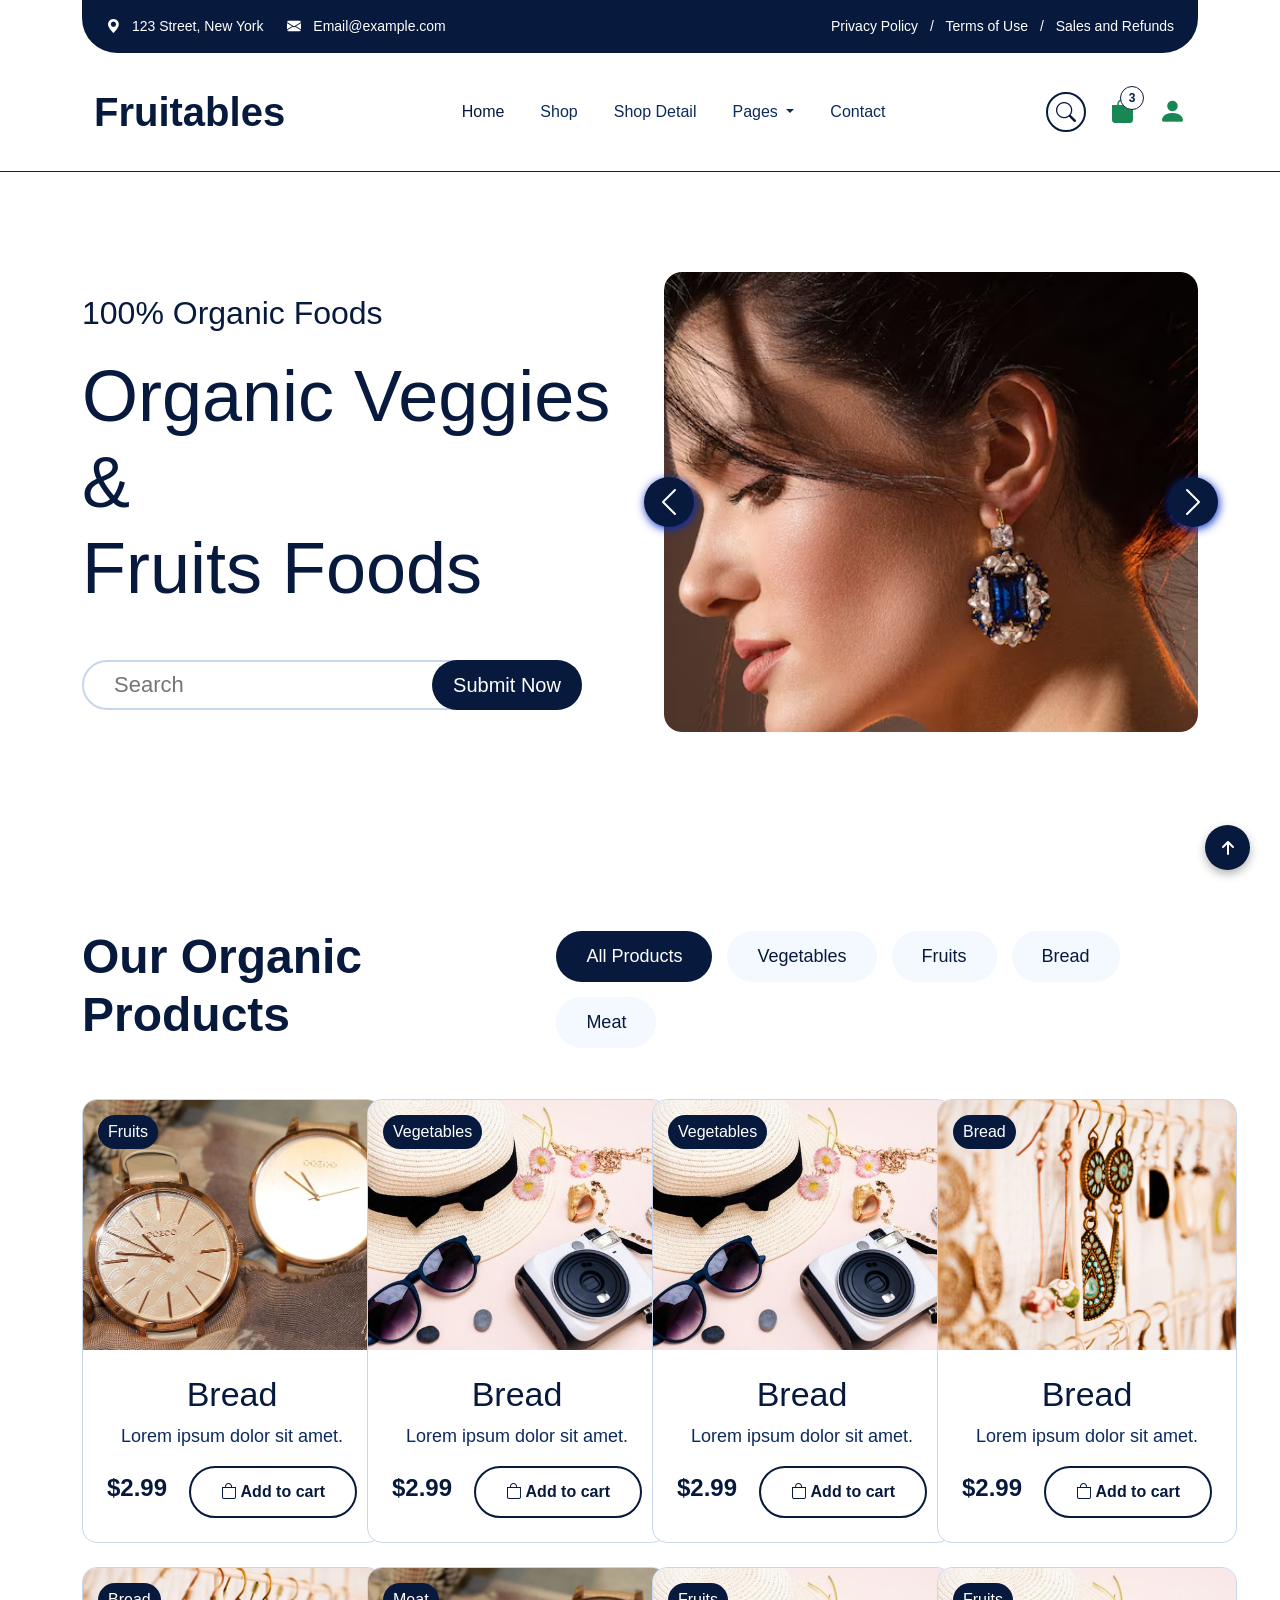
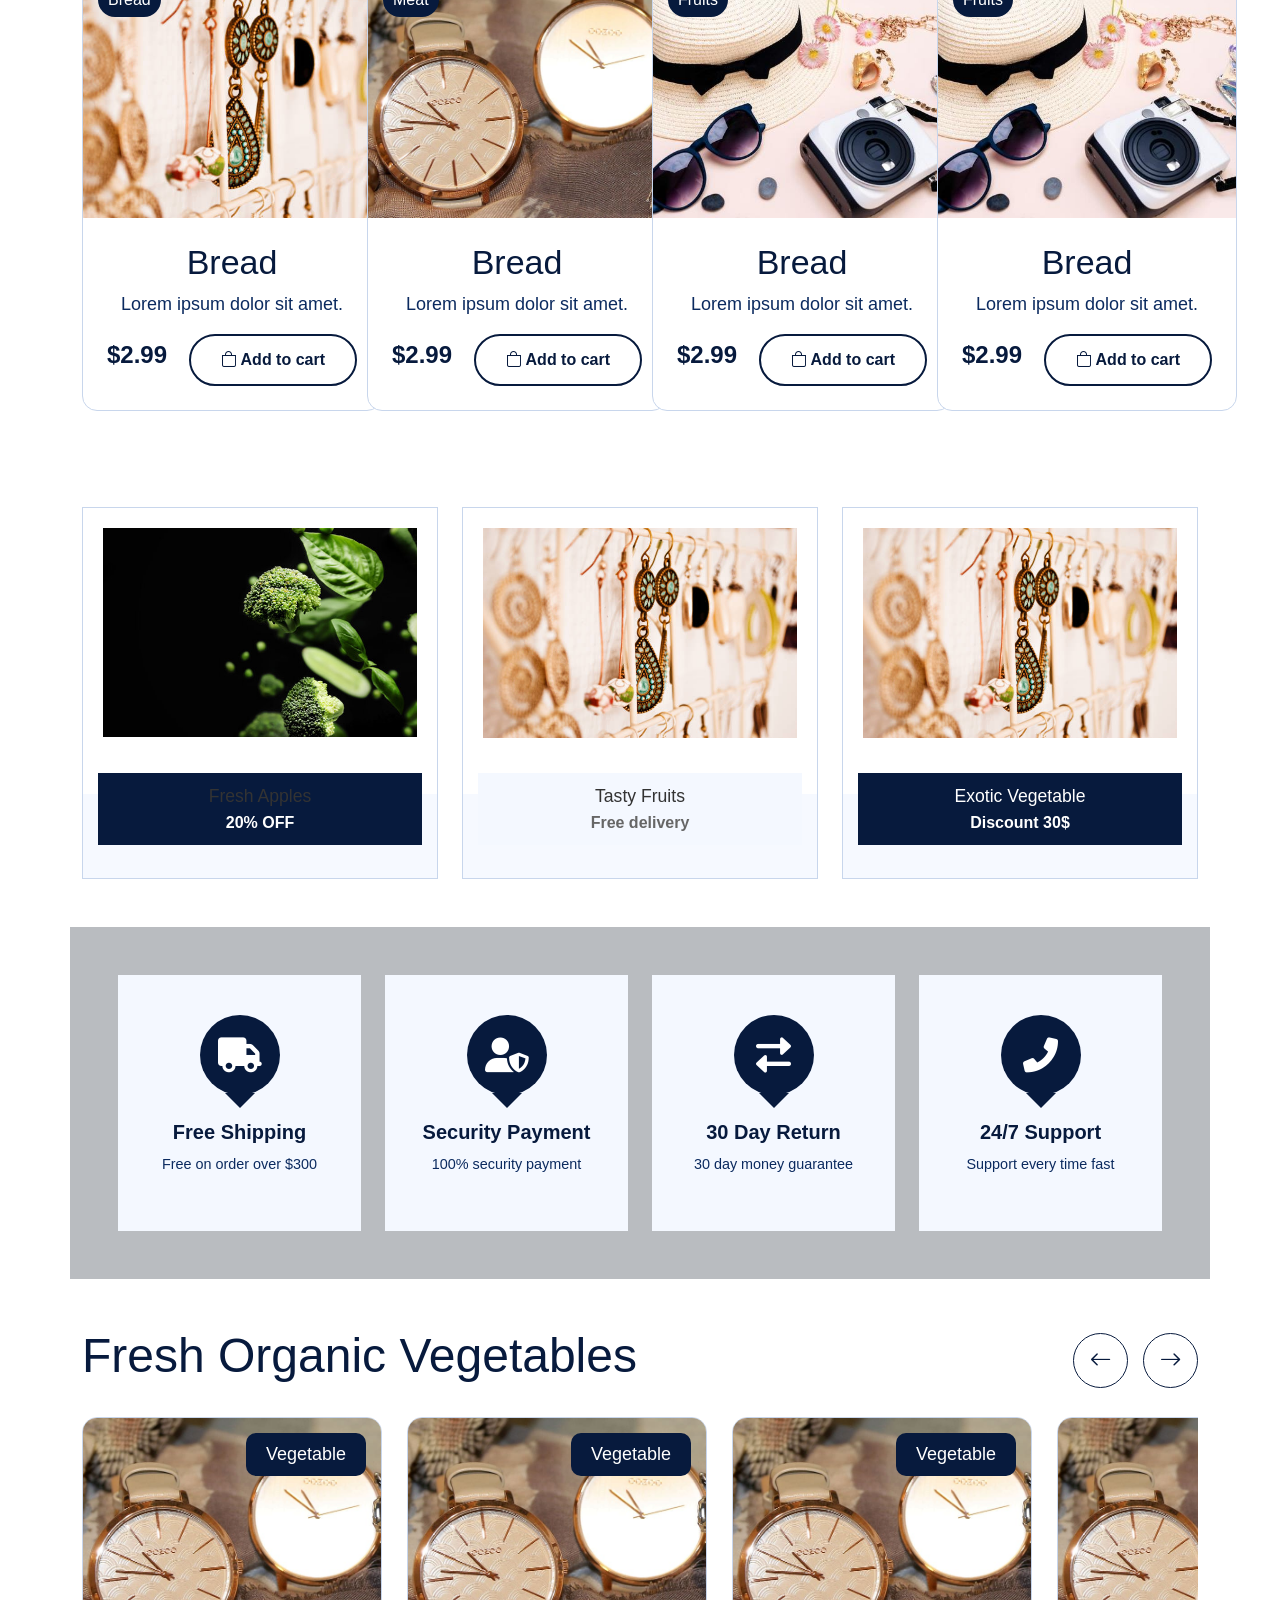
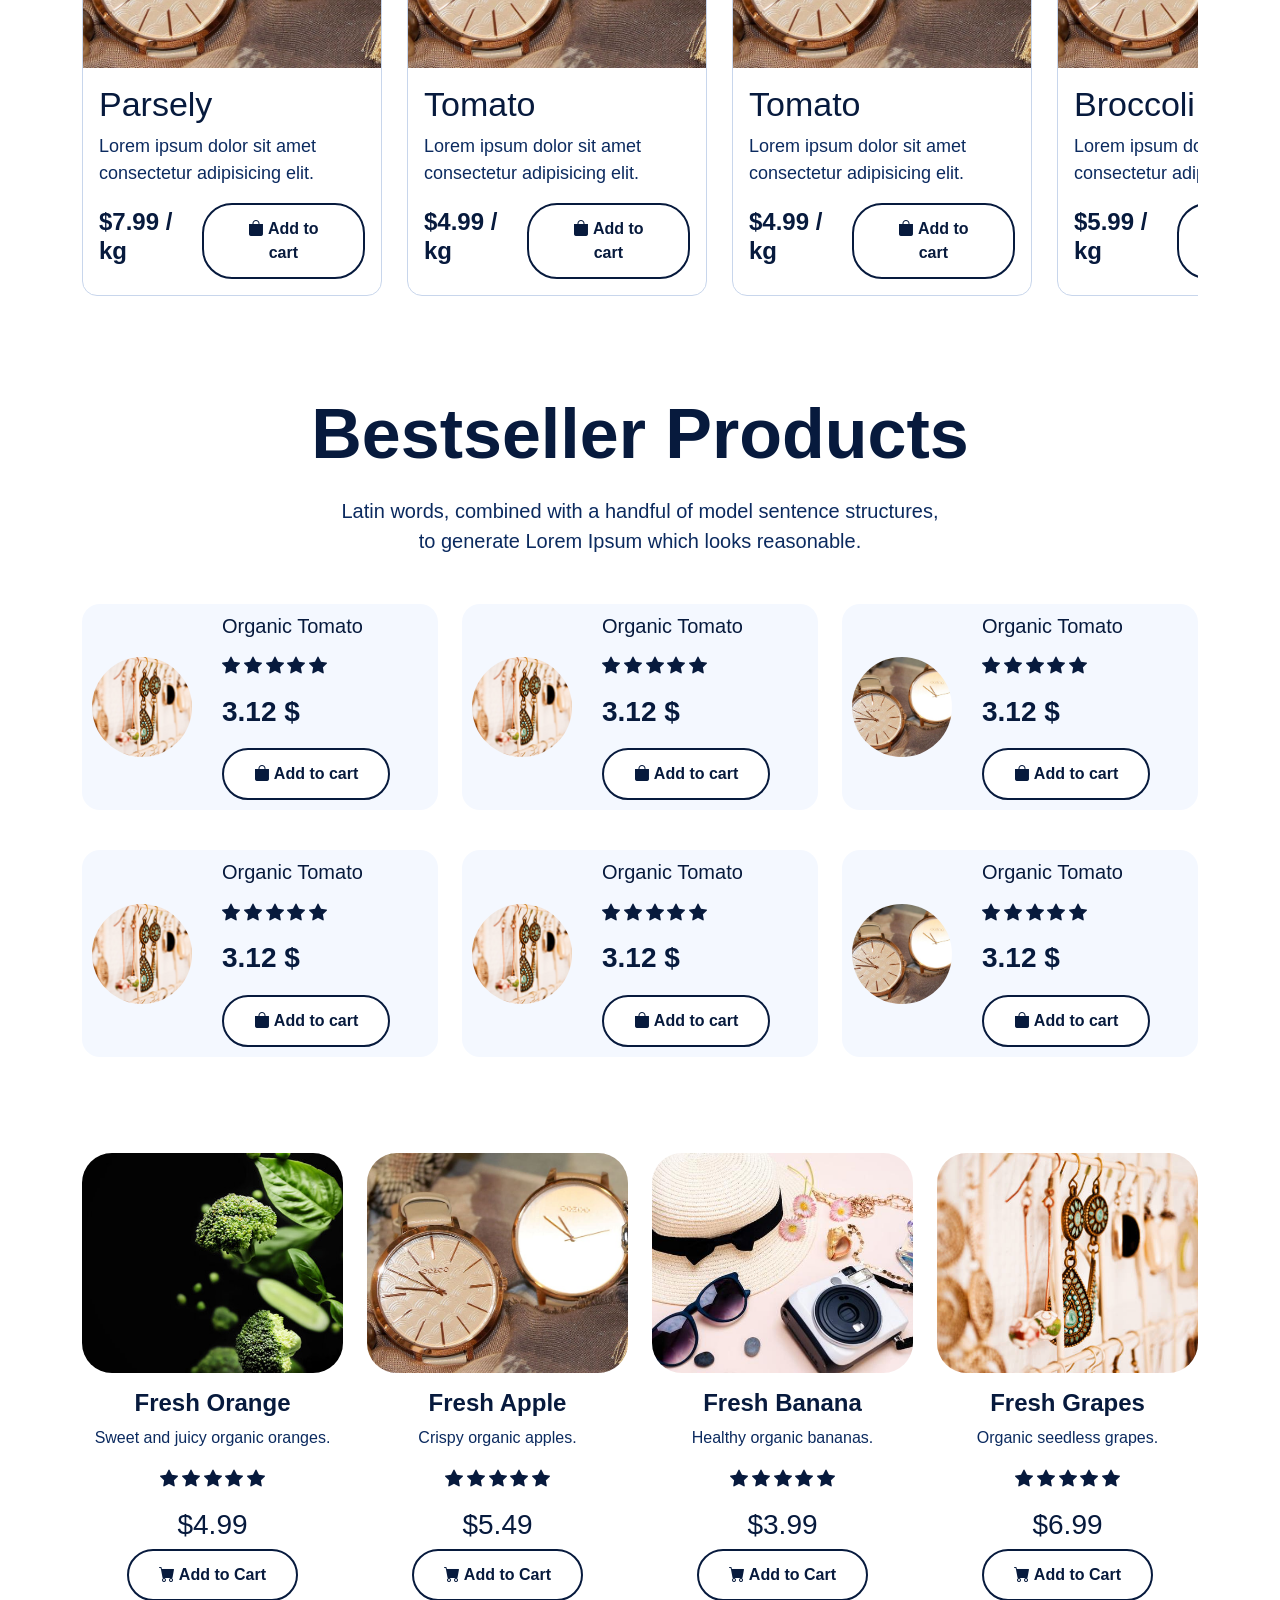
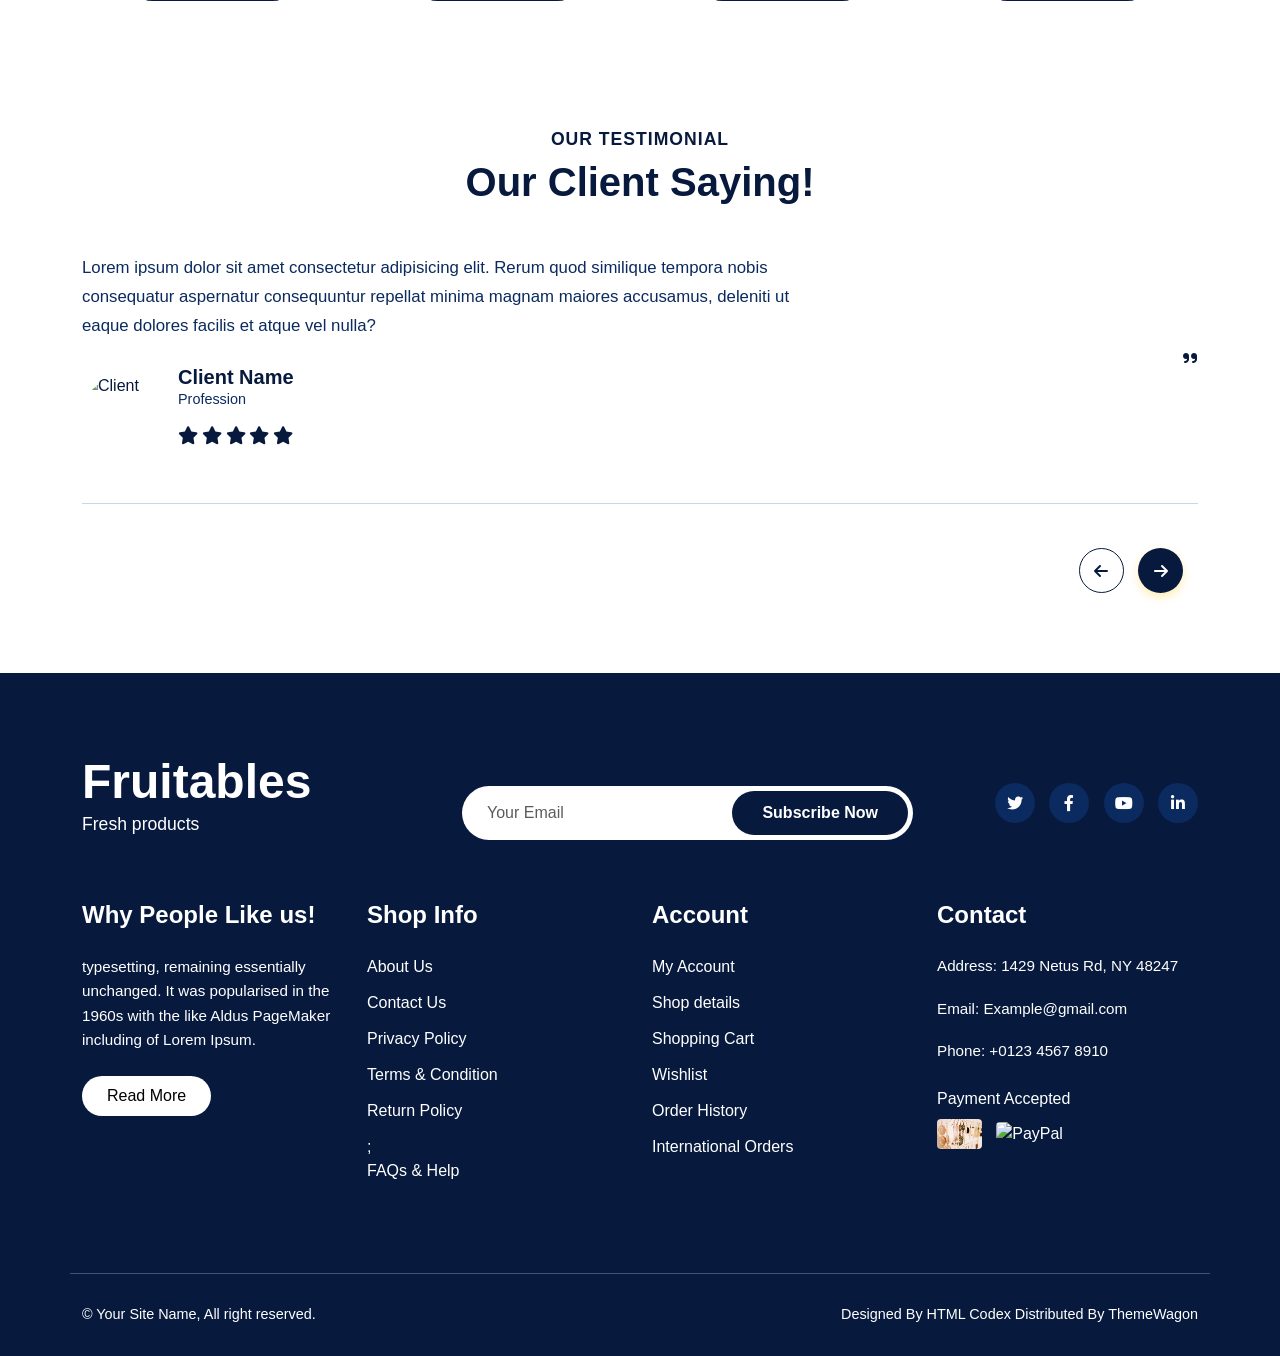
==== commit 608d53ca: "c1" ====
--- a/index.html
+++ b/index.html
@@ -214,9 +214,7 @@
                                     class="d-block w-100"
                                     alt="Fruits">
 
-                                    <p>Lorem ipsum dolor sit amet consectetur adipisicing elit. Voluptates accusantium temporibus fuga eligendi ipsum suscipit optio aspernatur. Quae totam quam, doloribus laudantium nobis suscipit beatae itaque quaerat assumenda ad dolorum!</p>
-
-                        
+                                 
 
                             </div>
 
